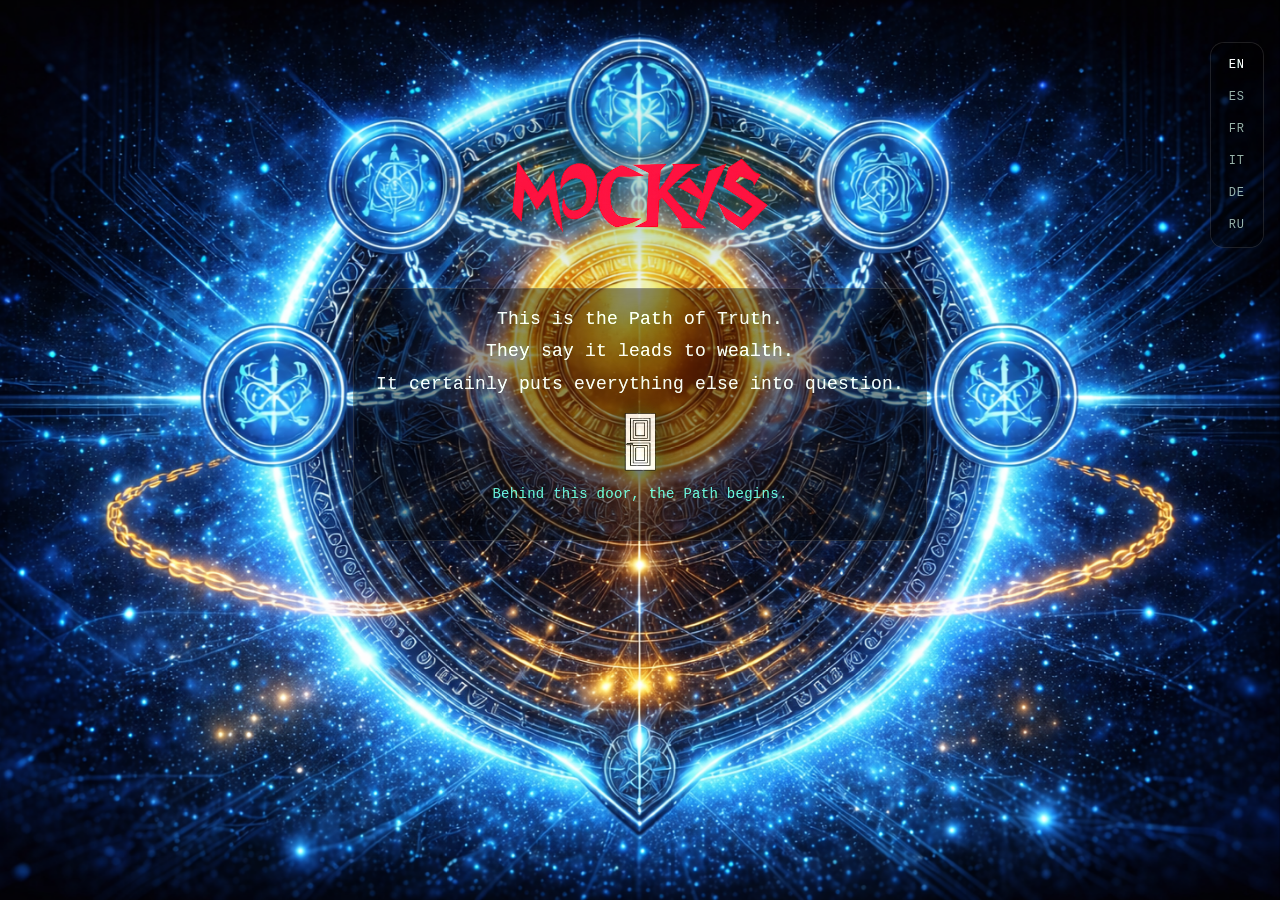
==== index.html @ 2054f531 "Update index.html" ====
<!doctype html>
<html lang="en">
<head>
  <meta charset="utf-8" />
  <meta name="viewport" content="width=device-width,initial-scale=1" />
  <title>MOCKYS</title>

  <link rel="stylesheet" href="./css/style.css?v=999">

  <style>
    /* ==========================
       HOMEPAGE – MOCKYS GATE
       ========================== */

    .home{
      filter: brightness(1.25) contrast(1.1);

      min-height:100vh;
      display:flex;
      justify-content:flex-start;
      align-items:flex-start;
      padding-top:28px;
      position:relative;
      z-index:1;
    }

    .home-inner{
      width:100%;
      display:flex;
      flex-direction:column;
      align-items:center;
      gap:18px;
      position:relative;
    }

    /* LOGO */
    .home-logo{
      display:flex;
      justify-content:center;
      width:100%;
    }
    .home-logo img{
      width:auto;
      height:320px;
      max-width:94vw;
      filter:
        drop-shadow(0 0 48px rgba(0,0,0,.9))
        drop-shadow(0 0 24px rgba(102,255,204,.4));
      transform: translateY(10px);
    }

    /* LANGUAGE SELECT (top-right, vertical) + FRAME */
    .lang-stack{
      position:absolute;
      top:14px;
      right:16px;
      display:flex;
      flex-direction:column;
      gap:8px;
      z-index:6;
      user-select:none;

      padding:10px;
      border-radius:14px;
      background:rgba(0,0,0,.38);
      border:1px solid rgba(255,255,255,.10);
      backdrop-filter: blur(6px);
      -webkit-backdrop-filter: blur(6px);
    }
    .lang-stack button{
      all:unset;
      font-family:var(--mono);
      letter-spacing:0.08em;
      font-size:12px;
      line-height:1;
      padding:6px 8px;
      border-radius:8px;
      cursor:pointer;
      opacity:.55;
      transition:opacity .12s ease, transform .12s ease;
    }
    .lang-stack button:hover{
      opacity:.85;
      transform: translateX(-1px);
    }
    .lang-stack button.is-active{
      opacity:1;
      cursor:default;
      transform:none;
    }

    /* CENTRAL GLASS FRAME */
    .gate-frame{
      /* se vuoi portarlo più su: aumenta in negativo */
      margin-top:-78px;
      width: fit-content;
      max-width: 88vw;

      display:flex;
      flex-direction:column;
      align-items:center;
      gap:14px;

      padding:18px 22px;
      border-radius:18px;
      background:rgba(0,0,0,.42);
      border:1px solid rgba(255,255,255,.10);
      backdrop-filter: blur(7px);
      -webkit-backdrop-filter: blur(7px);

      position:relative; /* per hotspot */
    }

    /* COPY (3 lines) */
    .gate-copy{
      text-align:center;
      display:flex;
      flex-direction:column;
      gap:8px;
    }
    .gate-copy .line{
      font-family:var(--mono);
      font-size:18px;
      line-height:1.35;
      text-shadow: 0 0 22px rgba(0,0,0,.75);
      opacity:.92;
      transition: opacity .18s ease, transform .18s ease;
    }

    /* Door */
    .door-wrap{
      display:flex;
      flex-direction:column;
      align-items:center;
      gap:10px;
      position:relative;
    }
    .door-icon{
      width:64px;
      height:64px;
      opacity:.78;
      filter:
        drop-shadow(0 0 18px rgba(0,0,0,.8))
        drop-shadow(0 0 10px rgba(102,255,204,.18));
      pointer-events:none;
    }

    /* The ONLY clickable thing (step 1 trigger) */
    .door-link{
      margin-top:2px;
      font-family:var(--mono);
      font-size:14px;
      letter-spacing:0.02em;
      opacity:.82;
      cursor:pointer;
      text-decoration:none;
      transition:opacity .12s ease;
    }
    .door-link:hover{ opacity:1; }

    /* ==========================
       STEP 1: message reveal
       ========================== */
    .phase1-msg{
      margin-top:10px;
      text-align:center;
      font-family:var(--mono);
      font-size:13px;
      line-height:1.45;
      opacity:0;
      transform: translateY(-4px);
      transition: opacity .25s ease, transform .25s ease;
      max-width: 54ch;
      color: rgba(214,247,231,.88);
      text-shadow: 0 0 18px rgba(0,0,0,.8);
    }
    body.phase1 .phase1-msg{
      opacity:1;
      transform: translateY(0);
    }

    /* ==========================
       GLITCH HOTSPOT (enabled after phase1)
       ========================== */
    .glitch-dot{
  position:absolute;

  /* ✅ ancorato alla zona porta, lato destro */
  top: 0;
  right: -14px;            /* 🔺 fuori dal box di un pelo */

  /* useremo translate per posizionarlo rispetto alla porta */
  transform: translate(0, 238px);

  width:22px;
  height:22px;
  border-radius:999px;

  opacity:0;
  pointer-events:none;
  transition: opacity .2s ease, transform .2s ease;

  background: rgba(255,255,255,0.02);

  /* ✅ sempre cliccabile sopra */
  z-index: 20;
}

    /* quando attivo */
    body.phase1 .glitch-dot{
      opacity:.85;
      pointer-events:auto;
      transform: scale(1);
      cursor: pointer;
      animation: glitchPulse 1.1s steps(2,end) infinite;
    }

    /* hover: feedback + cursor */
    body.phase1 .glitch-dot:hover{
      opacity:1;
      animation: glitchHover .55s steps(2,end) infinite;
    }

    @keyframes glitchPulse{
      0%{ box-shadow: 0 0 0 rgba(102,255,204,0.00); transform: translate(0,0) scale(1); }
      50%{ box-shadow: 0 0 18px rgba(102,255,204,0.16); transform: translate(0.5px,-0.5px) scale(1.02); }
      100%{ box-shadow: 0 0 0 rgba(102,255,204,0.00); transform: translate(0,0) scale(1); }
    }
    @keyframes glitchHover{
      0%{ transform: translate(0,0) scale(1.02); }
      25%{ transform: translate(1px,-1px) scale(1.04); }
      50%{ transform: translate(-1px,1px) scale(1.03); }
      75%{ transform: translate(1px,1px) scale(1.04); }
      100%{ transform: translate(0,0) scale(1.02); }
    }

    /* ==========================
       GENESIS PANEL (revealed after hotspot click)
       ========================== */
    .genesis{
      display:none;
      text-align:center;
      max-width: 60ch;
      margin-top: 4px;
    }
    body.genesis .genesis{
      display:block;
    }

    .genesis .g-title{
      font-family:var(--mono);
      font-size:16px;
      line-height:1.35;
      opacity:.95;
      text-shadow: 0 0 22px rgba(0,0,0,.75);
    }
    .genesis .g-sub{
      margin-top:8px;
      font-family:var(--mono);
      font-size:13px;
      line-height:1.45;
      opacity:.86;
      text-shadow: 0 0 18px rgba(0,0,0,.75);
    }
    .genesis .g-link{
      display:inline-block;
      margin-top:8px;
      font-family:var(--mono);
      font-size:13px;
      opacity:.92;
      cursor:pointer;
      text-decoration:none;
    }
    .genesis .g-link:hover{ opacity:1; text-decoration:underline; }

    /* when genesis revealed: hide original 3 lines + door text + phase1 message */
    body.genesis .gate-copy{
      display:none;
    }
    body.genesis .door-link{
      display:none;
    }
    body.genesis .phase1-msg{
      display:none;
    }
    /* keep the door icon (nice anchor) */
    body.genesis .door-icon{
      opacity:.9;
    }

    /* Mobile */
    @media (max-width:700px){
      .home{ padding-top:18px; }
      .home-logo img{ height:190px; transform: translateY(4px); }

      .gate-frame{
        margin-top:-32px;
        padding:14px 16px;
      }
      .gate-copy .line{ font-size:15px; }

      .lang-stack{ top:10px; right:10px; padding:8px; }
      .door-icon{ width:56px; height:56px; }

      .phase1-msg{ font-size:12px; max-width: 46ch; }

      /* sposta hotspot su mobile */
      .glitch-dot{
        top: 104px;
        right: 18px;
        width:20px;
        height:20px;
      }
    }
  </style>
</head>

<body>
  <div class="home">
    <div class="home-inner">

      <!-- Language stack (top-right) -->
      <div class="lang-stack" aria-label="Language selector">
        <button type="button" data-lang="en">EN</button>
        <button type="button" data-lang="es">ES</button>
        <button type="button" data-lang="fr">FR</button>
        <button type="button" data-lang="it">IT</button>
        <button type="button" data-lang="de">DE</button>
        <button type="button" data-lang="ru">RU</button>
      </div>

      <!-- LOGO MOCKYS -->
      <div class="home-logo">
        <img src="./assets/img/logo-mockys.png" alt="MOCKYS">
      </div>

      <!-- CENTRAL GLASS FRAME -->
      <div class="gate-frame" aria-live="polite">

        <!-- Welcome copy (3 lines) -->
        <div class="gate-copy" id="gateCopy">
          <div class="line" id="l1">This is the Path of Truth.</div>
          <div class="line" id="l2">They say it leads to wealth.</div>
          <div class="line" id="l3">It certainly puts everything else into question.</div>
        </div>

        <div class="door-wrap">
          <img class="door-icon" src="./assets/img/icons/door1.png" alt="" aria-hidden="true">

          <!-- Step 1 trigger -->
          <a class="door-link" id="doorLink" href="#" role="button" aria-controls="phase1Msg">
            Behind this door, the Path begins.
          </a>

          <!-- Phase 1 message -->
          <div class="phase1-msg" id="phase1Msg"></div>

          <!-- Glitch hotspot (enabled after phase1) -->
          <div id="glitchDot" class="glitch-dot" aria-label="glitch point" title=""></div>

          <!-- Genesis panel (revealed after hotspot click) -->
          <div class="genesis" id="genesisPanel" aria-live="polite">
            <div class="g-title" id="gTitle">This is GENESIS, the first step of the Path of Truth.</div>
            <div class="g-sub" id="gSub">
              <a class="g-link" id="gLink" href="./second.html">Now you are ready for the second step.</a>
            </div>
          </div>
        </div>

      </div>

    </div>
  </div>

  <script>
    (function(){
      const DEFAULT_LANG = "en";
      const STORAGE_KEY = "mockys_lang";

      // Welcome copy (3 lines)
      const lines = {
        en: [
          "This is the Path of Truth.",
          "They say it leads to wealth.",
          "It certainly puts everything else into question."
        ],
        it: [
          "Questa è la Via della Verità.",
          "Dicono che conduca alla ricchezza.",
          "Di sicuro mette in crisi tutto il resto."
        ],
        es: [
          "Este es el Camino de la Verdad.",
          "Dicen que conduce a la riqueza.",
          "Sin duda pone todo lo demás en cuestión."
        ],
        fr: [
          "Voici la Voie de la Vérité.",
          "On dit qu’elle mène à la richesse.",
          "Elle remet certainement tout le reste en question."
        ],
        de: [
          "Dies ist der Weg der Wahrheit.",
          "Man sagt, er führe zum Reichtum.",
          "Alles andere stellt er infrage."
        ],
        ru: [
          "Это Путь Истины.",
          "Говорят, он ведёт к богатству.",
          "Всё остальное он ставит под сомнение."
        ]
      };

      // Door link text
      const doorText = {
        en: "Behind this door, the Path begins.",
        it: "Dietro questa porta inizia la Via.",
        es: "Detrás de esta puerta comienza el Camino.",
        fr: "Derrière cette porte commence la Voie.",
        de: "Hinter dieser Tür beginnt der Weg.",
        ru: "За этой дверью начинается Путь."
      };

      // Phase 1 (the “look in the right place” message)
      const phase1Text = {
        en: "Now you’re on the Path. If everything feels normal… it’s because you’re not looking in the right place.",
        it: "Adesso sei sulla Via. Se tutto ti sembra normale... è perché non stai guardando nel punto giusto.",
        es: "Ahora estás en el Camino. Si todo te parece normal… es porque no estás mirando en el lugar correcto.",
        fr: "Tu es maintenant sur la Voie. Si tout te paraît normal… c’est que tu ne regardes pas au bon endroit.",
        de: "Jetzt bist du auf dem Weg. Wenn alles normal wirkt… liegt es daran, dass du nicht an der richtigen Stelle hinsiehst.",
        ru: "Теперь ты на Пути. Если всё кажется обычным… значит, ты смотришь не туда."
      };

      // Genesis reveal texts
      const genesisTitle = {
        en: "This is GENESIS, the first step of the Path of Truth.",
        it: "Questa è la GENESI, il primo passo della Via della Verità.",
        es: "Esto es GÉNESIS, el primer paso del Camino de la Verdad.",
        fr: "Voici la GENÈSE, la première étape de la Voie de la Vérité.",
        de: "Dies ist GENESIS, der erste Schritt auf dem Weg der Wahrheit.",
        ru: "Это ГЕНЕЗИС, первый шаг на Пути Истины."
      };

      const genesisLinkText = {
        en: "Now you are ready for the second step.",
        it: "Adesso sei pronto per il secondo passo.",
        es: "Ahora estás listo para el segundo paso.",
        fr: "Tu es maintenant prêt pour la deuxième étape.",
        de: "Jetzt bist du bereit für den zweiten Schritt.",
        ru: "Теперь ты готов ко второму шагу."
      };

      // Where the “second step” link goes (change when ready)
      const secondStepHref = {
        en: "./second.html",
        it: "./second.html",
        es: "./second.html",
        fr: "./second.html",
        de: "./second.html",
        ru: "./second.html"
      };

      const l1 = document.getElementById("l1");
      const l2 = document.getElementById("l2");
      const l3 = document.getElementById("l3");

      const doorLinkEl   = document.getElementById("doorLink");
      const phase1MsgEl  = document.getElementById("phase1Msg");
      const glitchDotEl  = document.getElementById("glitchDot");

      const gTitleEl = document.getElementById("gTitle");
      const gLinkEl  = document.getElementById("gLink");

      const buttons = Array.from(document.querySelectorAll(".lang-stack button"));

      function setActiveButton(lang){
        buttons.forEach(b => b.classList.toggle("is-active", b.dataset.lang === lang));
      }

      function getSavedLang(){
        try { return localStorage.getItem(STORAGE_KEY) || DEFAULT_LANG; } catch(e){ return DEFAULT_LANG; }
      }

      function setLang(lang){
        const L = lines[lang] ? lang : DEFAULT_LANG;
        const t = lines[L];

        l1.textContent = t[0];
        l2.textContent = t[1];
        l3.textContent = t[2];

        doorLinkEl.textContent = doorText[L] || doorText[DEFAULT_LANG];

        // if phase1 active, keep phase1 message in selected language
        if (document.body.classList.contains("phase1")) {
          phase1MsgEl.textContent = phase1Text[L] || phase1Text[DEFAULT_LANG];
        } else {
          phase1MsgEl.textContent = "";
        }

        // if genesis active, keep genesis texts updated
        if (document.body.classList.contains("genesis")) {
          gTitleEl.textContent = genesisTitle[L] || genesisTitle[DEFAULT_LANG];
          gLinkEl.textContent  = genesisLinkText[L] || genesisLinkText[DEFAULT_LANG];
          gLinkEl.href         = secondStepHref[L] || secondStepHref[DEFAULT_LANG];
        } else {
          // prefill anyway (for smooth reveal)
          gTitleEl.textContent = genesisTitle[L] || genesisTitle[DEFAULT_LANG];
          gLinkEl.textContent  = genesisLinkText[L] || genesisLinkText[DEFAULT_LANG];
          gLinkEl.href         = secondStepHref[L] || secondStepHref[DEFAULT_LANG];
        }

        document.documentElement.lang = L;
        setActiveButton(L);

        try { localStorage.setItem(STORAGE_KEY, L); } catch(e){}
      }

      // init language
      setLang(getSavedLang());

      // language switching
      buttons.forEach(btn => {
        btn.addEventListener("click", () => {
          const L = btn.dataset.lang;
          if (!L || btn.classList.contains("is-active")) return;
          setLang(L);
        });
      });

      // Step 1: click door-link -> reveal phase1 msg + enable glitch dot
      doorLinkEl.addEventListener("click", (e) => {
        e.preventDefault();

        // if already in genesis, ignore
        if (document.body.classList.contains("genesis")) return;

        document.body.classList.add("phase1");

        const L = getSavedLang();
        phase1MsgEl.textContent = phase1Text[L] || phase1Text[DEFAULT_LANG];

        // optional: subtle title tooltip without being explicit
        glitchDotEl.title = "";
      });

      // Step 2: click glitch dot -> reveal GENESIS panel and hide intro copy
      glitchDotEl.addEventListener("click", () => {
        if (!document.body.classList.contains("phase1")) return;

        document.body.classList.add("genesis");

        const L = getSavedLang();
        gTitleEl.textContent = genesisTitle[L] || genesisTitle[DEFAULT_LANG];
        gLinkEl.textContent  = genesisLinkText[L] || genesisLinkText[DEFAULT_LANG];
        gLinkEl.href         = secondStepHref[L] || secondStepHref[DEFAULT_LANG];
      });

    })();
  </script>
</body>
</html>
---- css/style.css ----
:root{
  --fg:#d6f7e7;
  --accent:#66ffcc;
  --mono: ui-monospace, SFMono-Regular, Menlo, Monaco, Consolas,
          "Liberation Mono", "Courier New", monospace;
}

*{ box-sizing:border-box; }
html, body{ height:100%; }

body{
  margin:0;
  color:var(--fg);
  font-family:var(--mono);
  letter-spacing:.2px;

  -webkit-font-smoothing: antialiased;
  -moz-osx-font-smoothing: grayscale;

  /* il body non disegna più lo sfondo direttamente */
  background:#000;
}

/* ===== BACKGROUND LAYER (fixed, controllabile) ===== */
body::after{
  content:"";
  position:fixed;
  inset:0;
  z-index:-2;
  pointer-events:none;

  background-image:url("../assets/img/bg.png");
  background-repeat:no-repeat;
  background-size:cover;
  background-position:center 50%;
  transform: translateZ(0); /* stabilizza il rendering */
}

/* ✅ Desktop: qui l’offset funziona SEMPRE */
@media (min-width: 1024px){
  body::after{
    background-position: center 10%;
    /* TEST se vuoi:
    background-position:left top;
    */
  }
}

/* link */
a{ color:var(--accent); text-decoration:none; }
a:hover{ text-decoration:underline; }

::selection{
  background:rgba(102,255,204,.22);
  color:var(--fg);
}
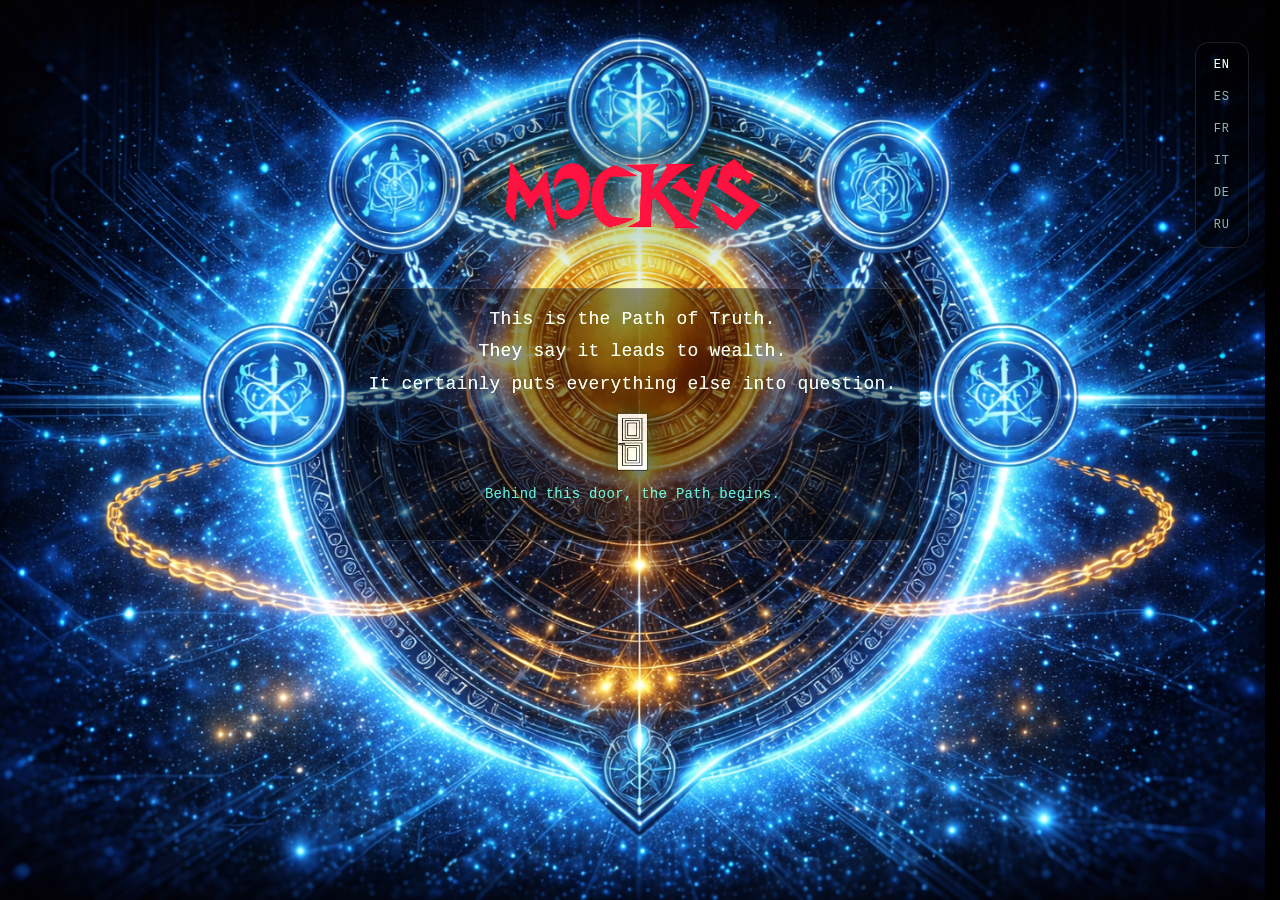
==== commit a053f0d1: "Update index.html" ====
--- a/index.html
+++ b/index.html
@@ -14,7 +14,6 @@
 
     .home{
       filter: brightness(1.25) contrast(1.1);
-
       min-height:100vh;
       display:flex;
       justify-content:flex-start;
@@ -91,7 +90,6 @@
 
     /* CENTRAL GLASS FRAME */
     .gate-frame{
-      /* se vuoi portarlo più su: aumenta in negativo */
       margin-top:-78px;
       width: fit-content;
       max-width: 88vw;
@@ -108,7 +106,7 @@
       backdrop-filter: blur(7px);
       -webkit-backdrop-filter: blur(7px);
 
-      position:relative; /* per hotspot */
+      position:relative;
     }
 
     /* COPY (3 lines) */
@@ -180,62 +178,65 @@
     }
 
     /* ==========================
-       GLITCH HOTSPOT (enabled after phase1)
+       GLITCH HOTSPOT
+       (enabled after phase1)
        ========================== */
+
     .glitch-dot{
-  position:absolute;
-
-  /* ✅ ancorato alla zona porta, lato destro */
-  top: 0;
-  right: -14px;            /* 🔺 fuori dal box di un pelo */
-
-  /* useremo translate per posizionarlo rispetto alla porta */
-  transform: translate(0, 238px);
-
-  width:22px;
-  height:22px;
-  border-radius:999px;
-
-  opacity:0;
-  pointer-events:none;
-  transition: opacity .2s ease, transform .2s ease;
-
-  background: rgba(255,255,255,0.02);
-
-  /* ✅ sempre cliccabile sopra */
-  z-index: 20;
-}
+      position:absolute;
+
+      /* ancoraggio a destra del box */
+      top: 0;
+      right: -14px;
+
+      /* posizione verticale controllata via variabile */
+      --gy: 238px;
+
+      /* ✅ transform stabile: translate + scale */
+      transform: translate(0, var(--gy)) scale(.92);
+
+      width:22px;
+      height:22px;
+      border-radius:999px;
+
+      opacity:0;
+      pointer-events:none;
+      transition: opacity .2s ease, transform .2s ease;
+
+      background: rgba(255,255,255,0.02);
+      z-index: 20;
+    }
 
     /* quando attivo */
     body.phase1 .glitch-dot{
       opacity:.85;
       pointer-events:auto;
-      transform: scale(1);
-      cursor: pointer;
+      transform: translate(0, var(--gy)) scale(1);
+      cursor:pointer;
       animation: glitchPulse 1.1s steps(2,end) infinite;
     }
 
-    /* hover: feedback + cursor */
     body.phase1 .glitch-dot:hover{
       opacity:1;
       animation: glitchHover .55s steps(2,end) infinite;
     }
 
     @keyframes glitchPulse{
-      0%{ box-shadow: 0 0 0 rgba(102,255,204,0.00); transform: translate(0,0) scale(1); }
-      50%{ box-shadow: 0 0 18px rgba(102,255,204,0.16); transform: translate(0.5px,-0.5px) scale(1.02); }
-      100%{ box-shadow: 0 0 0 rgba(102,255,204,0.00); transform: translate(0,0) scale(1); }
-    }
+      0%   { box-shadow:0 0 0 rgba(102,255,204,0.00); transform: translate(0, var(--gy)) scale(1); }
+      50%  { box-shadow:0 0 18px rgba(102,255,204,0.16); transform: translate(0.5px, calc(var(--gy) - 0.5px)) scale(1.02); }
+      100% { box-shadow:0 0 0 rgba(102,255,204,0.00); transform: translate(0, var(--gy)) scale(1); }
+    }
+
     @keyframes glitchHover{
-      0%{ transform: translate(0,0) scale(1.02); }
-      25%{ transform: translate(1px,-1px) scale(1.04); }
-      50%{ transform: translate(-1px,1px) scale(1.03); }
-      75%{ transform: translate(1px,1px) scale(1.04); }
-      100%{ transform: translate(0,0) scale(1.02); }
+      0%   { transform: translate(0, var(--gy)) scale(1.02); }
+      25%  { transform: translate(1px, calc(var(--gy) - 1px)) scale(1.04); }
+      50%  { transform: translate(-1px, calc(var(--gy) + 1px)) scale(1.03); }
+      75%  { transform: translate(1px, calc(var(--gy) + 1px)) scale(1.04); }
+      100% { transform: translate(0, var(--gy)) scale(1.02); }
     }
 
     /* ==========================
-       GENESIS PANEL (revealed after hotspot click)
+       GENESIS PANEL
        ========================== */
     .genesis{
       display:none;
@@ -247,6 +248,11 @@
       display:block;
     }
 
+    /* ✅ Salvagente: GENESI deve comparire SEMPRE */
+    body.genesis #genesisPanel{
+      display:block !important;
+    }
+
     .genesis .g-title{
       font-family:var(--mono);
       font-size:16px;
@@ -274,19 +280,12 @@
     .genesis .g-link:hover{ opacity:1; text-decoration:underline; }
 
     /* when genesis revealed: hide original 3 lines + door text + phase1 message */
-    body.genesis .gate-copy{
-      display:none;
-    }
-    body.genesis .door-link{
-      display:none;
-    }
-    body.genesis .phase1-msg{
-      display:none;
-    }
-    /* keep the door icon (nice anchor) */
-    body.genesis .door-icon{
-      opacity:.9;
-    }
+    body.genesis .gate-copy{ display:none; }
+    body.genesis .door-link{ display:none; }
+    body.genesis .phase1-msg{ display:none; }
+
+    /* keep the door icon */
+    body.genesis .door-icon{ opacity:.9; }
 
     /* Mobile */
     @media (max-width:700px){
@@ -304,12 +303,12 @@
 
       .phase1-msg{ font-size:12px; max-width: 46ch; }
 
-      /* sposta hotspot su mobile */
+      /* sposta hotspot su mobile (solo la Y) */
       .glitch-dot{
-        top: 104px;
-        right: 18px;
+        right: -12px;
         width:20px;
         height:20px;
+        --gy: 214px;
       }
     }
   </style>
@@ -355,10 +354,10 @@
           <!-- Phase 1 message -->
           <div class="phase1-msg" id="phase1Msg"></div>
 
-          <!-- Glitch hotspot (enabled after phase1) -->
+          <!-- Glitch hotspot -->
           <div id="glitchDot" class="glitch-dot" aria-label="glitch point" title=""></div>
 
-          <!-- Genesis panel (revealed after hotspot click) -->
+          <!-- Genesis panel -->
           <div class="genesis" id="genesisPanel" aria-live="polite">
             <div class="g-title" id="gTitle">This is GENESIS, the first step of the Path of Truth.</div>
             <div class="g-sub" id="gSub">
@@ -377,7 +376,6 @@
       const DEFAULT_LANG = "en";
       const STORAGE_KEY = "mockys_lang";
 
-      // Welcome copy (3 lines)
       const lines = {
         en: [
           "This is the Path of Truth.",
@@ -411,7 +409,6 @@
         ]
       };
 
-      // Door link text
       const doorText = {
         en: "Behind this door, the Path begins.",
         it: "Dietro questa porta inizia la Via.",
@@ -421,7 +418,6 @@
         ru: "За этой дверью начинается Путь."
       };
 
-      // Phase 1 (the “look in the right place” message)
       const phase1Text = {
         en: "Now you’re on the Path. If everything feels normal… it’s because you’re not looking in the right place.",
         it: "Adesso sei sulla Via. Se tutto ti sembra normale... è perché non stai guardando nel punto giusto.",
@@ -431,7 +427,6 @@
         ru: "Теперь ты на Пути. Если всё кажется обычным… значит, ты смотришь не туда."
       };
 
-      // Genesis reveal texts
       const genesisTitle = {
         en: "This is GENESIS, the first step of the Path of Truth.",
         it: "Questa è la GENESI, il primo passo della Via della Verità.",
@@ -450,7 +445,6 @@
         ru: "Теперь ты готов ко второму шагу."
       };
 
-      // Where the “second step” link goes (change when ready)
       const secondStepHref = {
         en: "./second.html",
         it: "./second.html",
@@ -491,24 +485,15 @@
 
         doorLinkEl.textContent = doorText[L] || doorText[DEFAULT_LANG];
 
-        // if phase1 active, keep phase1 message in selected language
         if (document.body.classList.contains("phase1")) {
           phase1MsgEl.textContent = phase1Text[L] || phase1Text[DEFAULT_LANG];
         } else {
           phase1MsgEl.textContent = "";
         }
 
-        // if genesis active, keep genesis texts updated
-        if (document.body.classList.contains("genesis")) {
-          gTitleEl.textContent = genesisTitle[L] || genesisTitle[DEFAULT_LANG];
-          gLinkEl.textContent  = genesisLinkText[L] || genesisLinkText[DEFAULT_LANG];
-          gLinkEl.href         = secondStepHref[L] || secondStepHref[DEFAULT_LANG];
-        } else {
-          // prefill anyway (for smooth reveal)
-          gTitleEl.textContent = genesisTitle[L] || genesisTitle[DEFAULT_LANG];
-          gLinkEl.textContent  = genesisLinkText[L] || genesisLinkText[DEFAULT_LANG];
-          gLinkEl.href         = secondStepHref[L] || secondStepHref[DEFAULT_LANG];
-        }
+        gTitleEl.textContent = genesisTitle[L] || genesisTitle[DEFAULT_LANG];
+        gLinkEl.textContent  = genesisLinkText[L] || genesisLinkText[DEFAULT_LANG];
+        gLinkEl.href         = secondStepHref[L] || secondStepHref[DEFAULT_LANG];
 
         document.documentElement.lang = L;
         setActiveButton(L);
@@ -516,10 +501,8 @@
         try { localStorage.setItem(STORAGE_KEY, L); } catch(e){}
       }
 
-      // init language
       setLang(getSavedLang());
 
-      // language switching
       buttons.forEach(btn => {
         btn.addEventListener("click", () => {
           const L = btn.dataset.lang;
@@ -528,24 +511,22 @@
         });
       });
 
-      // Step 1: click door-link -> reveal phase1 msg + enable glitch dot
+      // Step 1
       doorLinkEl.addEventListener("click", (e) => {
         e.preventDefault();
-
-        // if already in genesis, ignore
         if (document.body.classList.contains("genesis")) return;
 
         document.body.classList.add("phase1");
 
         const L = getSavedLang();
         phase1MsgEl.textContent = phase1Text[L] || phase1Text[DEFAULT_LANG];
-
-        // optional: subtle title tooltip without being explicit
-        glitchDotEl.title = "";
       });
 
-      // Step 2: click glitch dot -> reveal GENESIS panel and hide intro copy
-      glitchDotEl.addEventListener("click", () => {
+      // Step 2 (GLITCH)
+      glitchDotEl.addEventListener("click", (e) => {
+        // ✅ evita bubbling/azioni strane
+        if (e) { e.preventDefault(); e.stopPropagation(); }
+
         if (!document.body.classList.contains("phase1")) return;
 
         document.body.classList.add("genesis");
@@ -554,6 +535,10 @@
         gTitleEl.textContent = genesisTitle[L] || genesisTitle[DEFAULT_LANG];
         gLinkEl.textContent  = genesisLinkText[L] || genesisLinkText[DEFAULT_LANG];
         gLinkEl.href         = secondStepHref[L] || secondStepHref[DEFAULT_LANG];
+
+        // ✅ disattiva il punto dopo il click
+        glitchDotEl.style.pointerEvents = "none";
+        glitchDotEl.style.opacity = "0";
       });
 
     })();
--- a/css/style.css
+++ b/css/style.css
@@ -8,6 +8,14 @@
 *{ box-sizing:border-box; }
 html, body{ height:100%; }
 
+/* ✅ 1) evita lo “scatto” laterale (scrollbar stabile) */
+/* ✅ 2) evita “pagina bianca” (fallback scuro sempre) */
+html{
+  background:#000;
+  overflow-y: scroll;          /* fallback */
+  scrollbar-gutter: stable;    /* Chrome moderno */
+}
+
 body{
   margin:0;
   color:var(--fg);
@@ -17,33 +25,28 @@
   -webkit-font-smoothing: antialiased;
   -moz-osx-font-smoothing: grayscale;
 
-  /* il body non disegna più lo sfondo direttamente */
   background:#000;
+
+  position:relative;
+  z-index:0;
 }
 
-/* ===== BACKGROUND LAYER (fixed, controllabile) ===== */
+/* ===== BACKGROUND LAYER ===== */
 body::after{
   content:"";
   position:fixed;
   inset:0;
-  z-index:-2;
+  z-index:0;              /* 🔑 NON negativo */
   pointer-events:none;
 
   background-image:url("../assets/img/bg.png");
   background-repeat:no-repeat;
   background-size:cover;
-  background-position:center 50%;
-  transform: translateZ(0); /* stabilizza il rendering */
-}
 
-/* ✅ Desktop: qui l’offset funziona SEMPRE */
-@media (min-width: 1024px){
-  body::after{
-    background-position: center 10%;
-    /* TEST se vuoi:
-    background-position:left top;
-    */
-  }
+  /* ⬇️ IL TUO OFFSET ATTUALE */
+  background-position: center 10%;
+
+  transform: translateZ(0);
 }
 
 /* link */
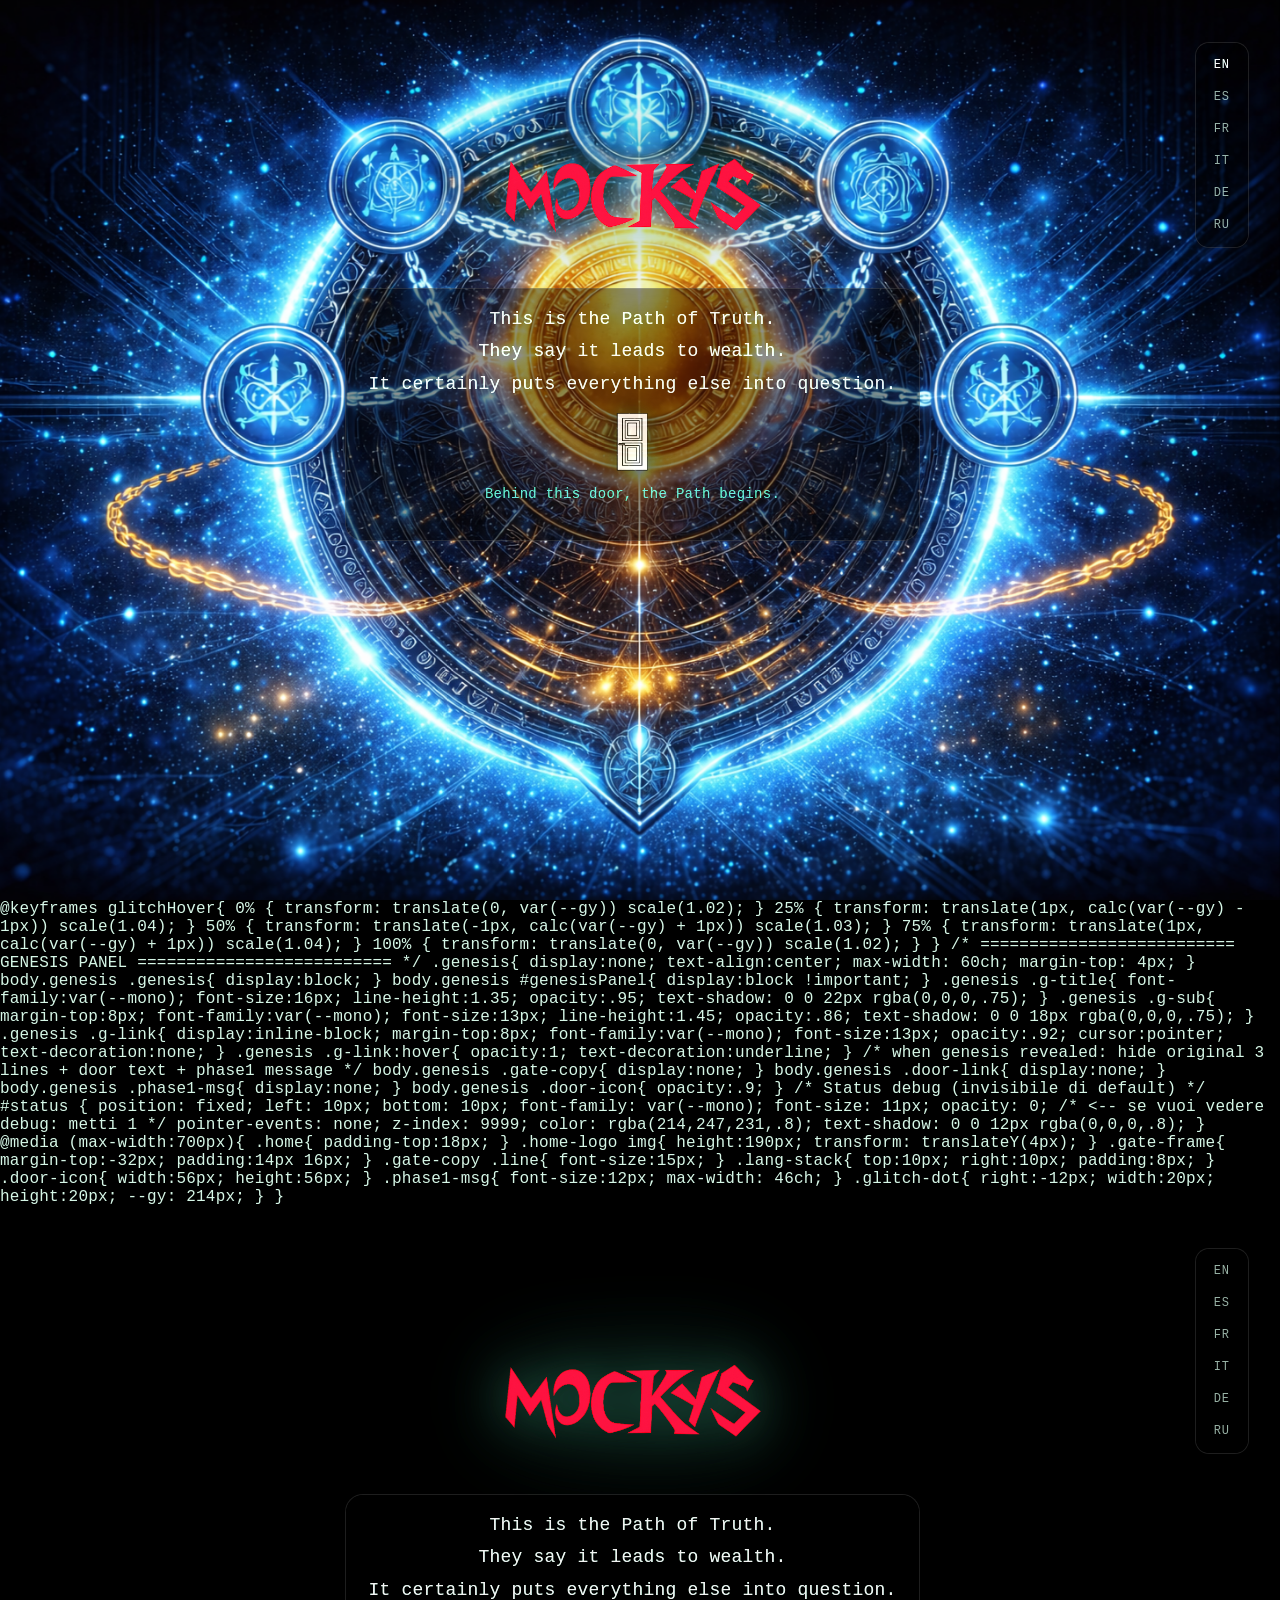
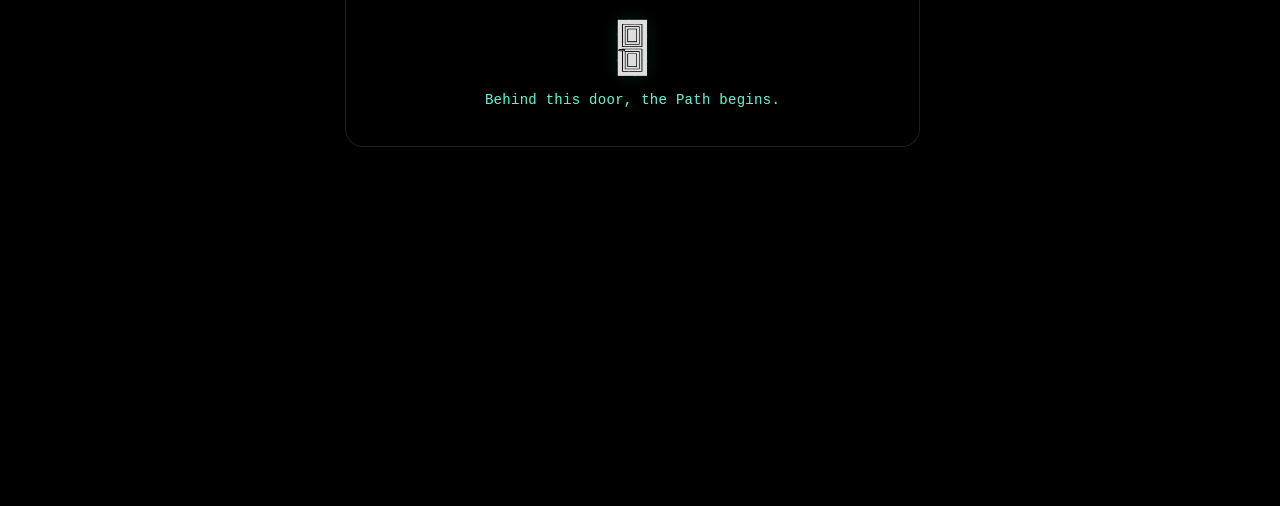
==== commit 694cdb12: "Update index.html" ====
--- a/index.html
+++ b/index.html
@@ -143,7 +143,7 @@
       pointer-events:none;
     }
 
-    /* The ONLY clickable thing (step 1 trigger) */
+    /* Step 1 trigger as REAL button */
     .door-link{
       margin-top:2px;
       font-family:var(--mono);
@@ -151,10 +151,15 @@
       letter-spacing:0.02em;
       opacity:.82;
       cursor:pointer;
-      text-decoration:none;
       transition:opacity .12s ease;
+
+      background:transparent;
+      border:0;
+      padding:0;
+      color: var(--accent);
     }
     .door-link:hover{ opacity:1; }
+    .door-link:focus{ outline:none; }
 
     /* ==========================
        STEP 1: message reveal
@@ -177,55 +182,246 @@
       transform: translateY(0);
     }
 
+   <!doctype html>
+<html lang="en">
+<head>
+  <meta charset="utf-8" />
+  <meta name="viewport" content="width=device-width,initial-scale=1" />
+  <title>MOCKYS</title>
+
+  <link rel="stylesheet" href="./css/style.css?v=999">
+
+  <style>
     /* ==========================
-       GLITCH HOTSPOT
-       (enabled after phase1)
+       HOMEPAGE – MOCKYS GATE
        ========================== */
 
-    .glitch-dot{
+    .home{
+      filter: brightness(1.25) contrast(1.1);
+      min-height:100vh;
+      display:flex;
+      justify-content:flex-start;
+      align-items:flex-start;
+      padding-top:28px;
+      position:relative;
+      z-index:1;
+    }
+
+    .home-inner{
+      width:100%;
+      display:flex;
+      flex-direction:column;
+      align-items:center;
+      gap:18px;
+      position:relative;
+    }
+
+    /* LOGO */
+    .home-logo{
+      display:flex;
+      justify-content:center;
+      width:100%;
+    }
+    .home-logo img{
+      width:auto;
+      height:320px;
+      max-width:94vw;
+      filter:
+        drop-shadow(0 0 48px rgba(0,0,0,.9))
+        drop-shadow(0 0 24px rgba(102,255,204,.4));
+      transform: translateY(10px);
+    }
+
+    /* LANGUAGE SELECT (top-right, vertical) + FRAME */
+    .lang-stack{
       position:absolute;
-
-      /* ancoraggio a destra del box */
-      top: 0;
-      right: -14px;
-
-      /* posizione verticale controllata via variabile */
-      --gy: 238px;
-
-      /* ✅ transform stabile: translate + scale */
-      transform: translate(0, var(--gy)) scale(.92);
-
-      width:22px;
-      height:22px;
-      border-radius:999px;
-
+      top:14px;
+      right:16px;
+      display:flex;
+      flex-direction:column;
+      gap:8px;
+      z-index:6;
+      user-select:none;
+
+      padding:10px;
+      border-radius:14px;
+      background:rgba(0,0,0,.38);
+      border:1px solid rgba(255,255,255,.10);
+      backdrop-filter: blur(6px);
+      -webkit-backdrop-filter: blur(6px);
+    }
+    .lang-stack button{
+      all:unset;
+      font-family:var(--mono);
+      letter-spacing:0.08em;
+      font-size:12px;
+      line-height:1;
+      padding:6px 8px;
+      border-radius:8px;
+      cursor:pointer;
+      opacity:.55;
+      transition:opacity .12s ease, transform .12s ease;
+    }
+    .lang-stack button:hover{
+      opacity:.85;
+      transform: translateX(-1px);
+    }
+    .lang-stack button.is-active{
+      opacity:1;
+      cursor:default;
+      transform:none;
+    }
+
+    /* CENTRAL GLASS FRAME */
+    .gate-frame{
+      margin-top:-78px;
+      width: fit-content;
+      max-width: 88vw;
+
+      display:flex;
+      flex-direction:column;
+      align-items:center;
+      gap:14px;
+
+      padding:18px 22px;
+      border-radius:18px;
+      background:rgba(0,0,0,.42);
+      border:1px solid rgba(255,255,255,.10);
+      backdrop-filter: blur(7px);
+      -webkit-backdrop-filter: blur(7px);
+
+      position:relative;
+    }
+
+    /* COPY (3 lines) */
+    .gate-copy{
+      text-align:center;
+      display:flex;
+      flex-direction:column;
+      gap:8px;
+    }
+    .gate-copy .line{
+      font-family:var(--mono);
+      font-size:18px;
+      line-height:1.35;
+      text-shadow: 0 0 22px rgba(0,0,0,.75);
+      opacity:.92;
+      transition: opacity .18s ease, transform .18s ease;
+    }
+
+    /* Door */
+    .door-wrap{
+      display:flex;
+      flex-direction:column;
+      align-items:center;
+      gap:10px;
+      position:relative;
+    }
+    .door-icon{
+      width:64px;
+      height:64px;
+      opacity:.78;
+      filter:
+        drop-shadow(0 0 18px rgba(0,0,0,.8))
+        drop-shadow(0 0 10px rgba(102,255,204,.18));
+      pointer-events:none;
+    }
+
+    /* Step 1 trigger as REAL button */
+    .door-link{
+      margin-top:2px;
+      font-family:var(--mono);
+      font-size:14px;
+      letter-spacing:0.02em;
+      opacity:.82;
+      cursor:pointer;
+      transition:opacity .12s ease;
+
+      background:transparent;
+      border:0;
+      padding:0;
+      color: var(--accent);
+    }
+    .door-link:hover{ opacity:1; }
+    .door-link:focus{ outline:none; }
+
+    /* ==========================
+       STEP 1: message reveal
+       ========================== */
+    .phase1-msg{
+      margin-top:10px;
+      text-align:center;
+      font-family:var(--mono);
+      font-size:13px;
+      line-height:1.45;
       opacity:0;
-      pointer-events:none;
-      transition: opacity .2s ease, transform .2s ease;
-
-      background: rgba(255,255,255,0.02);
-      z-index: 20;
-    }
-
-    /* quando attivo */
-    body.phase1 .glitch-dot{
-      opacity:.85;
-      pointer-events:auto;
-      transform: translate(0, var(--gy)) scale(1);
-      cursor:pointer;
-      animation: glitchPulse 1.1s steps(2,end) infinite;
-    }
-
-    body.phase1 .glitch-dot:hover{
+      transform: translateY(-4px);
+      transition: opacity .25s ease, transform .25s ease;
+      max-width: 54ch;
+      color: rgba(214,247,231,.88);
+      text-shadow: 0 0 18px rgba(0,0,0,.8);
+    }
+    body.phase1 .phase1-msg{
       opacity:1;
-      animation: glitchHover .55s steps(2,end) infinite;
-    }
-
-    @keyframes glitchPulse{
-      0%   { box-shadow:0 0 0 rgba(102,255,204,0.00); transform: translate(0, var(--gy)) scale(1); }
-      50%  { box-shadow:0 0 18px rgba(102,255,204,0.16); transform: translate(0.5px, calc(var(--gy) - 0.5px)) scale(1.02); }
-      100% { box-shadow:0 0 0 rgba(102,255,204,0.00); transform: translate(0, var(--gy)) scale(1); }
-    }
+      transform: translateY(0);
+    }
+
+   /* ==========================
+   GLITCH HOTSPOT (ancorato alla porta)
+   ========================== */
+
+.glitch-dot{
+  position:absolute;
+
+  /* ✅ accanto alla porta (centro porta) */
+  top: 38px;
+  right: -18px;
+
+  width:18px;
+  height:18px;
+  border-radius:999px;
+
+  opacity:0;
+  pointer-events:none;
+
+  z-index: 50;
+
+  /* invisibile di default */
+  background: transparent;
+}
+
+/* ✅ acceso */
+.glitch-dot.is-on{
+  opacity:1;
+  pointer-events:auto;
+  cursor:pointer;
+
+  /* “quasi invisibile”, ma percepibile */
+  background: rgba(102,255,204,0.08);
+  border: 1px solid rgba(102,255,204,0.18);
+  box-shadow:
+    0 0 14px rgba(102,255,204,0.12),
+    0 0 6px rgba(0,0,0,0.35);
+
+  /* micro instabilità */
+  animation: glitchPulse 1.1s steps(2,end) infinite;
+}
+
+.glitch-dot.is-on:hover{
+  background: rgba(102,255,204,0.14);
+  border-color: rgba(102,255,204,0.30);
+  box-shadow:
+    0 0 20px rgba(102,255,204,0.18),
+    0 0 8px rgba(0,0,0,0.45);
+}
+
+@keyframes glitchPulse{
+  0%{ transform: translate(0,0); }
+  25%{ transform: translate(1px,-1px); }
+  50%{ transform: translate(-1px,1px); }
+  75%{ transform: translate(1px,1px); }
+  100%{ transform: translate(0,0); }
+}
 
     @keyframes glitchHover{
       0%   { transform: translate(0, var(--gy)) scale(1.02); }
@@ -244,14 +440,8 @@
       max-width: 60ch;
       margin-top: 4px;
     }
-    body.genesis .genesis{
-      display:block;
-    }
-
-    /* ✅ Salvagente: GENESI deve comparire SEMPRE */
-    body.genesis #genesisPanel{
-      display:block !important;
-    }
+    body.genesis .genesis{ display:block; }
+    body.genesis #genesisPanel{ display:block !important; }
 
     .genesis .g-title{
       font-family:var(--mono);
@@ -283,11 +473,22 @@
     body.genesis .gate-copy{ display:none; }
     body.genesis .door-link{ display:none; }
     body.genesis .phase1-msg{ display:none; }
-
-    /* keep the door icon */
     body.genesis .door-icon{ opacity:.9; }
 
-    /* Mobile */
+    /* Status debug (invisibile di default) */
+    #status {
+      position: fixed;
+      left: 10px;
+      bottom: 10px;
+      font-family: var(--mono);
+      font-size: 11px;
+      opacity: 0;               /* <-- se vuoi vedere debug: metti 1 */
+      pointer-events: none;
+      z-index: 9999;
+      color: rgba(214,247,231,.8);
+      text-shadow: 0 0 12px rgba(0,0,0,.8);
+    }
+
     @media (max-width:700px){
       .home{ padding-top:18px; }
       .home-logo img{ height:190px; transform: translateY(4px); }
@@ -303,9 +504,8 @@
 
       .phase1-msg{ font-size:12px; max-width: 46ch; }
 
-      /* sposta hotspot su mobile (solo la Y) */
       .glitch-dot{
-        right: -12px;
+        right:-12px;
         width:20px;
         height:20px;
         --gy: 214px;
@@ -315,28 +515,26 @@
 </head>
 
 <body>
+  <div id="status"></div>
+
   <div class="home">
     <div class="home-inner">
 
-      <!-- Language stack (top-right) -->
       <div class="lang-stack" aria-label="Language selector">
-        <button type="button" data-lang="en">EN</button>
-        <button type="button" data-lang="es">ES</button>
-        <button type="button" data-lang="fr">FR</button>
-        <button type="button" data-lang="it">IT</button>
-        <button type="button" data-lang="de">DE</button>
-        <button type="button" data-lang="ru">RU</button>
+        <button type="button" data-lang="en" onclick="setLang('en')">EN</button>
+        <button type="button" data-lang="es" onclick="setLang('es')">ES</button>
+        <button type="button" data-lang="fr" onclick="setLang('fr')">FR</button>
+        <button type="button" data-lang="it" onclick="setLang('it')">IT</button>
+        <button type="button" data-lang="de" onclick="setLang('de')">DE</button>
+        <button type="button" data-lang="ru" onclick="setLang('ru')">RU</button>
       </div>
 
-      <!-- LOGO MOCKYS -->
       <div class="home-logo">
         <img src="./assets/img/logo-mockys.png" alt="MOCKYS">
       </div>
 
-      <!-- CENTRAL GLASS FRAME -->
       <div class="gate-frame" aria-live="polite">
 
-        <!-- Welcome copy (3 lines) -->
         <div class="gate-copy" id="gateCopy">
           <div class="line" id="l1">This is the Path of Truth.</div>
           <div class="line" id="l2">They say it leads to wealth.</div>
@@ -346,18 +544,16 @@
         <div class="door-wrap">
           <img class="door-icon" src="./assets/img/icons/door1.png" alt="" aria-hidden="true">
 
-          <!-- Step 1 trigger -->
-          <a class="door-link" id="doorLink" href="#" role="button" aria-controls="phase1Msg">
+          <!-- ✅ onclick diretto: niente listener da agganciare -->
+          <button class="door-link" id="doorLink" type="button" onclick="step1()">
             Behind this door, the Path begins.
-          </a>
-
-          <!-- Phase 1 message -->
+          </button>
+
           <div class="phase1-msg" id="phase1Msg"></div>
 
-          <!-- Glitch hotspot -->
-          <div id="glitchDot" class="glitch-dot" aria-label="glitch point" title=""></div>
-
-          <!-- Genesis panel -->
+          <!-- ✅ onclick diretto anche qui -->
+          <div id="glitchDot" class="glitch-dot" onclick="step2()" aria-label="glitch point"></div>
+
           <div class="genesis" id="genesisPanel" aria-live="polite">
             <div class="g-title" id="gTitle">This is GENESIS, the first step of the Path of Truth.</div>
             <div class="g-sub" id="gSub">
@@ -372,176 +568,432 @@
   </div>
 
   <script>
-    (function(){
-      const DEFAULT_LANG = "en";
-      const STORAGE_KEY = "mockys_lang";
-
-      const lines = {
-        en: [
-          "This is the Path of Truth.",
-          "They say it leads to wealth.",
-          "It certainly puts everything else into question."
-        ],
-        it: [
-          "Questa è la Via della Verità.",
-          "Dicono che conduca alla ricchezza.",
-          "Di sicuro mette in crisi tutto il resto."
-        ],
-        es: [
-          "Este es el Camino de la Verdad.",
-          "Dicen que conduce a la riqueza.",
-          "Sin duda pone todo lo demás en cuestión."
-        ],
-        fr: [
-          "Voici la Voie de la Vérité.",
-          "On dit qu’elle mène à la richesse.",
-          "Elle remet certainement tout le reste en question."
-        ],
-        de: [
-          "Dies ist der Weg der Wahrheit.",
-          "Man sagt, er führe zum Reichtum.",
-          "Alles andere stellt er infrage."
-        ],
-        ru: [
-          "Это Путь Истины.",
-          "Говорят, он ведёт к богатству.",
-          "Всё остальное он ставит под сомнение."
-        ]
-      };
-
-      const doorText = {
-        en: "Behind this door, the Path begins.",
-        it: "Dietro questa porta inizia la Via.",
-        es: "Detrás de esta puerta comienza el Camino.",
-        fr: "Derrière cette porte commence la Voie.",
-        de: "Hinter dieser Tür beginnt der Weg.",
-        ru: "За этой дверью начинается Путь."
-      };
-
-      const phase1Text = {
-        en: "Now you’re on the Path. If everything feels normal… it’s because you’re not looking in the right place.",
-        it: "Adesso sei sulla Via. Se tutto ti sembra normale... è perché non stai guardando nel punto giusto.",
-        es: "Ahora estás en el Camino. Si todo te parece normal… es porque no estás mirando en el lugar correcto.",
-        fr: "Tu es maintenant sur la Voie. Si tout te paraît normal… c’est que tu ne regardes pas au bon endroit.",
-        de: "Jetzt bist du auf dem Weg. Wenn alles normal wirkt… liegt es daran, dass du nicht an der richtigen Stelle hinsiehst.",
-        ru: "Теперь ты на Пути. Если всё кажется обычным… значит, ты смотришь не туда."
-      };
-
-      const genesisTitle = {
-        en: "This is GENESIS, the first step of the Path of Truth.",
-        it: "Questa è la GENESI, il primo passo della Via della Verità.",
-        es: "Esto es GÉNESIS, el primer paso del Camino de la Verdad.",
-        fr: "Voici la GENÈSE, la première étape de la Voie de la Vérité.",
-        de: "Dies ist GENESIS, der erste Schritt auf dem Weg der Wahrheit.",
-        ru: "Это ГЕНЕЗИС, первый шаг на Пути Истины."
-      };
-
-      const genesisLinkText = {
-        en: "Now you are ready for the second step.",
-        it: "Adesso sei pronto per il secondo passo.",
-        es: "Ahora estás listo para el segundo paso.",
-        fr: "Tu es maintenant prêt pour la deuxième étape.",
-        de: "Jetzt bist du bereit für den zweiten Schritt.",
-        ru: "Теперь ты готов ко второму шагу."
-      };
-
-      const secondStepHref = {
-        en: "./second.html",
-        it: "./second.html",
-        es: "./second.html",
-        fr: "./second.html",
-        de: "./second.html",
-        ru: "./second.html"
-      };
-
-      const l1 = document.getElementById("l1");
-      const l2 = document.getElementById("l2");
-      const l3 = document.getElementById("l3");
-
-      const doorLinkEl   = document.getElementById("doorLink");
-      const phase1MsgEl  = document.getElementById("phase1Msg");
-      const glitchDotEl  = document.getElementById("glitchDot");
-
-      const gTitleEl = document.getElementById("gTitle");
-      const gLinkEl  = document.getElementById("gLink");
-
-      const buttons = Array.from(document.querySelectorAll(".lang-stack button"));
-
-      function setActiveButton(lang){
-        buttons.forEach(b => b.classList.toggle("is-active", b.dataset.lang === lang));
+    // ---- STATE ----
+    const DEFAULT_LANG = "en";
+    const STORAGE_KEY = "mockys_lang";
+
+    // ---- TEXTS ----
+    const lines = {
+      en: ["This is the Path of Truth.","They say it leads to wealth.","It certainly puts everything else into question."],
+      it: ["Questa è la Via della Verità.","Dicono che conduca alla ricchezza.","Di sicuro mette in crisi tutto il resto."],
+      es: ["Este es el Camino de la Verdad.","Dicen que conduce a la riqueza.","Sin duda pone todo lo demás en cuestión."],
+      fr: ["Voici la Voie de la Vérité.","On dit qu’elle mène à la richesse.","Elle remet certainement tout le reste en question."],
+      de: ["Dies ist der Weg der Wahrheit.","Man sagt, er führe zum Reichtum.","Alles andere stellt er infrage."],
+      ru: ["Это Путь Истины.","Говорят, он ведёт к богатству.","Всё остальное он ставит под сомнение."]
+    };
+
+    const doorText = {
+      en:"Behind this door, the Path begins.",
+      it:"Dietro questa porta inizia la Via.",
+      es:"Detrás de esta puerta comienza el Camino.",
+      fr:"Derrière cette porte commence la Voie.",
+      de:"Hinter dieser Tür beginnt der Weg.",
+      ru:"За этой дверью начинается Путь."
+    };
+
+    const phase1Text = {
+      en:"Now you’re on the Path. If everything feels normal… it’s because you’re not looking in the right place.",
+      it:"Adesso sei sulla Via. Se tutto ti sembra normale... è perché non stai guardando nel punto giusto.",
+      es:"Ahora estás en el Camino. Si todo te parece normal… es porque no estás mirando en el lugar correcto.",
+      fr:"Tu es maintenant sur la Voie. Si tout te paraît normal… c’est que tu ne regardes pas au bon endroit.",
+      de:"Jetzt bist du auf dem Weg. Wenn alles normal wirkt… liegt es daran, dass du nicht an der richtigen Stelle hinsiehst.",
+      ru:"Теперь ты на Пути. Если всё кажется обычным… значит, ты смотришь не туда."
+    };
+
+    const genesisTitle = {
+      en:"This is GENESIS, the first step of the Path of Truth.",
+      it:"Questa è la GENESI, il primo passo della Via della Verità.",
+      es:"Esto es GÉNESIS, el primer paso del Camino de la Verdad.",
+      fr:"Voici la GENÈSE, la première étape de la Voie de la Vérité.",
+      de:"Dies ist GENESIS, der erste Schritt auf dem Weg der Wahrheit.",
+      ru:"Это ГЕНЕЗИС, первый шаг на Пути Истины."
+    };
+
+    const genesisLinkText = {
+      en:"Now you are ready for the second step.",
+      it:"Adesso sei pronto per il secondo passo.",
+      es:"Ahora estás listo para el segundo paso.",
+      fr:"Tu es maintenant prêt pour la deuxième étape.",
+      de:"Jetzt bist du bereit für den zweiten Schritt.",
+      ru:"Теперь ты готов ко второму шагу."
+    };
+
+    const secondStepHref = {
+      en:"./second.html", it:"./second.html", es:"./second.html",
+      fr:"./second.html", de:"./second.html", ru:"./second.html"
+    };
+
+    // ---- ELEMENTS ----
+    const l1 = document.getElementById("l1");
+    const l2 = document.getElementById("l2");
+    const l3 = document.getElementById("l3");
+    const doorLinkEl  = document.getElementById("doorLink");
+    const phase1MsgEl = document.getElementById("phase1Msg");
+    const glitchDotEl = document.getElementById("glitchDot");
+    const gTitleEl = document.getElementById("gTitle");
+    const gLinkEl  = document.getElementById("gLink");
+    const statusEl = document.getElementById("status");
+
+    function getSavedLang(){
+      try { return localStorage.getItem(STORAGE_KEY) || DEFAULT_LANG; }
+      catch(e){ return DEFAULT_LANG; }
+    }
+
+    function setActiveButton(lang){
+      document.querySelectorAll(".lang-stack button").forEach(b => {
+        b.classList.toggle("is-active", b.dataset.lang === lang);
+      });
+    }
+
+    // ✅ global (serve per onclick)
+    window.setLang = function(lang){
+      const L = lines[lang] ? lang : DEFAULT_LANG;
+
+      l1.textContent = lines[L][0];
+      l2.textContent = lines[L][1];
+      l3.textContent = lines[L][2];
+
+      doorLinkEl.textContent = doorText[L] || doorText[DEFAULT_LANG];
+
+      if (document.body.classList.contains("phase1")) {
+        phase1MsgEl.textContent = phase1Text[L] || phase1Text[DEFAULT_LANG];
       }
 
-      function getSavedLang(){
-        try { return localStorage.getItem(STORAGE_KEY) || DEFAULT_LANG; } catch(e){ return DEFAULT_LANG; }
-      }
-
-      function setLang(lang){
-        const L = lines[lang] ? lang : DEFAULT_LANG;
-        const t = lines[L];
-
-        l1.textContent = t[0];
-        l2.textContent = t[1];
-        l3.textContent = t[2];
-
-        doorLinkEl.textContent = doorText[L] || doorText[DEFAULT_LANG];
-
-        if (document.body.classList.contains("phase1")) {
-          phase1MsgEl.textContent = phase1Text[L] || phase1Text[DEFAULT_LANG];
-        } else {
-          phase1MsgEl.textContent = "";
-        }
-
-        gTitleEl.textContent = genesisTitle[L] || genesisTitle[DEFAULT_LANG];
-        gLinkEl.textContent  = genesisLinkText[L] || genesisLinkText[DEFAULT_LANG];
-        gLinkEl.href         = secondStepHref[L] || secondStepHref[DEFAULT_LANG];
-
-        document.documentElement.lang = L;
-        setActiveButton(L);
-
-        try { localStorage.setItem(STORAGE_KEY, L); } catch(e){}
-      }
-
-      setLang(getSavedLang());
-
-      buttons.forEach(btn => {
-        btn.addEventListener("click", () => {
-          const L = btn.dataset.lang;
-          if (!L || btn.classList.contains("is-active")) return;
-          setLang(L);
-        });
-      });
-
-      // Step 1
-      doorLinkEl.addEventListener("click", (e) => {
-        e.preventDefault();
-        if (document.body.classList.contains("genesis")) return;
-
-        document.body.classList.add("phase1");
-
-        const L = getSavedLang();
-        phase1MsgEl.textContent = phase1Text[L] || phase1Text[DEFAULT_LANG];
-      });
-
-      // Step 2 (GLITCH)
-      glitchDotEl.addEventListener("click", (e) => {
-        // ✅ evita bubbling/azioni strane
-        if (e) { e.preventDefault(); e.stopPropagation(); }
-
-        if (!document.body.classList.contains("phase1")) return;
-
-        document.body.classList.add("genesis");
-
-        const L = getSavedLang();
-        gTitleEl.textContent = genesisTitle[L] || genesisTitle[DEFAULT_LANG];
-        gLinkEl.textContent  = genesisLinkText[L] || genesisLinkText[DEFAULT_LANG];
-        gLinkEl.href         = secondStepHref[L] || secondStepHref[DEFAULT_LANG];
-
-        // ✅ disattiva il punto dopo il click
-        glitchDotEl.style.pointerEvents = "none";
-        glitchDotEl.style.opacity = "0";
-      });
-
-    })();
+      gTitleEl.textContent = genesisTitle[L] || genesisTitle[DEFAULT_LANG];
+      gLinkEl.textContent  = genesisLinkText[L] || genesisLinkText[DEFAULT_LANG];
+      gLinkEl.href         = secondStepHref[L] || secondStepHref[DEFAULT_LANG];
+
+      document.documentElement.lang = L;
+      setActiveButton(L);
+
+      try { localStorage.setItem(STORAGE_KEY, L); } catch(e){}
+      statusEl.textContent = "lang=" + L;
+    };
+
+    // ✅ global (onclick)
+    window.step1 = function(){
+      if (document.body.classList.contains("genesis")) return;
+
+      document.body.classList.add("phase1");
+
+      const L = getSavedLang();
+      phase1MsgEl.textContent = phase1Text[L] || phase1Text[DEFAULT_LANG];
+
+      // accende punto
+      glitchDotEl.classList.add("is-on");
+
+      statusEl.textContent = "phase1 ON";
+    };
+
+    // ✅ global (onclick)
+    window.step2 = function(){
+      if (!document.body.classList.contains("phase1")) return;
+
+      document.body.classList.add("genesis");
+
+      const L = getSavedLang();
+      gTitleEl.textContent = genesisTitle[L] || genesisTitle[DEFAULT_LANG];
+      gLinkEl.textContent  = genesisLinkText[L] || genesisLinkText[DEFAULT_LANG];
+      gLinkEl.href         = secondStepHref[L] || secondStepHref[DEFAULT_LANG];
+
+      // spegne punto
+      glitchDotEl.classList.remove("is-on");
+      glitchDotEl.style.pointerEvents = "none";
+      glitchDotEl.style.opacity = "0";
+
+      statusEl.textContent = "genesis ON";
+    };
+
+    // init
+    window.setLang(getSavedLang());
   </script>
 </body>
 </html>
+
+
+    @keyframes glitchHover{
+      0%   { transform: translate(0, var(--gy)) scale(1.02); }
+      25%  { transform: translate(1px, calc(var(--gy) - 1px)) scale(1.04); }
+      50%  { transform: translate(-1px, calc(var(--gy) + 1px)) scale(1.03); }
+      75%  { transform: translate(1px, calc(var(--gy) + 1px)) scale(1.04); }
+      100% { transform: translate(0, var(--gy)) scale(1.02); }
+    }
+
+    /* ==========================
+       GENESIS PANEL
+       ========================== */
+    .genesis{
+      display:none;
+      text-align:center;
+      max-width: 60ch;
+      margin-top: 4px;
+    }
+    body.genesis .genesis{ display:block; }
+    body.genesis #genesisPanel{ display:block !important; }
+
+    .genesis .g-title{
+      font-family:var(--mono);
+      font-size:16px;
+      line-height:1.35;
+      opacity:.95;
+      text-shadow: 0 0 22px rgba(0,0,0,.75);
+    }
+    .genesis .g-sub{
+      margin-top:8px;
+      font-family:var(--mono);
+      font-size:13px;
+      line-height:1.45;
+      opacity:.86;
+      text-shadow: 0 0 18px rgba(0,0,0,.75);
+    }
+    .genesis .g-link{
+      display:inline-block;
+      margin-top:8px;
+      font-family:var(--mono);
+      font-size:13px;
+      opacity:.92;
+      cursor:pointer;
+      text-decoration:none;
+    }
+    .genesis .g-link:hover{ opacity:1; text-decoration:underline; }
+
+    /* when genesis revealed: hide original 3 lines + door text + phase1 message */
+    body.genesis .gate-copy{ display:none; }
+    body.genesis .door-link{ display:none; }
+    body.genesis .phase1-msg{ display:none; }
+    body.genesis .door-icon{ opacity:.9; }
+
+    /* Status debug (invisibile di default) */
+    #status {
+      position: fixed;
+      left: 10px;
+      bottom: 10px;
+      font-family: var(--mono);
+      font-size: 11px;
+      opacity: 0;               /* <-- se vuoi vedere debug: metti 1 */
+      pointer-events: none;
+      z-index: 9999;
+      color: rgba(214,247,231,.8);
+      text-shadow: 0 0 12px rgba(0,0,0,.8);
+    }
+
+    @media (max-width:700px){
+      .home{ padding-top:18px; }
+      .home-logo img{ height:190px; transform: translateY(4px); }
+
+      .gate-frame{
+        margin-top:-32px;
+        padding:14px 16px;
+      }
+      .gate-copy .line{ font-size:15px; }
+
+      .lang-stack{ top:10px; right:10px; padding:8px; }
+      .door-icon{ width:56px; height:56px; }
+
+      .phase1-msg{ font-size:12px; max-width: 46ch; }
+
+      .glitch-dot{
+        right:-12px;
+        width:20px;
+        height:20px;
+        --gy: 214px;
+      }
+    }
+  </style>
+</head>
+
+<body>
+  <div id="status"></div>
+
+  <div class="home">
+    <div class="home-inner">
+
+      <div class="lang-stack" aria-label="Language selector">
+        <button type="button" data-lang="en" onclick="setLang('en')">EN</button>
+        <button type="button" data-lang="es" onclick="setLang('es')">ES</button>
+        <button type="button" data-lang="fr" onclick="setLang('fr')">FR</button>
+        <button type="button" data-lang="it" onclick="setLang('it')">IT</button>
+        <button type="button" data-lang="de" onclick="setLang('de')">DE</button>
+        <button type="button" data-lang="ru" onclick="setLang('ru')">RU</button>
+      </div>
+
+      <div class="home-logo">
+        <img src="./assets/img/logo-mockys.png" alt="MOCKYS">
+      </div>
+
+      <div class="gate-frame" aria-live="polite">
+
+        <div class="gate-copy" id="gateCopy">
+          <div class="line" id="l1">This is the Path of Truth.</div>
+          <div class="line" id="l2">They say it leads to wealth.</div>
+          <div class="line" id="l3">It certainly puts everything else into question.</div>
+        </div>
+
+        <div class="door-wrap">
+          <img class="door-icon" src="./assets/img/icons/door1.png" alt="" aria-hidden="true">
+
+          <!-- ✅ onclick diretto: niente listener da agganciare -->
+          <button class="door-link" id="doorLink" type="button" onclick="step1()">
+            Behind this door, the Path begins.
+          </button>
+
+          <div class="phase1-msg" id="phase1Msg"></div>
+
+          <!-- ✅ onclick diretto anche qui -->
+          <div id="glitchDot" class="glitch-dot" onclick="step2()" aria-label="glitch point"></div>
+
+          <div class="genesis" id="genesisPanel" aria-live="polite">
+            <div class="g-title" id="gTitle">This is GENESIS, the first step of the Path of Truth.</div>
+            <div class="g-sub" id="gSub">
+              <a class="g-link" id="gLink" href="./second.html">Now you are ready for the second step.</a>
+            </div>
+          </div>
+        </div>
+
+      </div>
+
+    </div>
+  </div>
+
+  <script>
+    // ---- STATE ----
+    const DEFAULT_LANG = "en";
+    const STORAGE_KEY = "mockys_lang";
+
+    // ---- TEXTS ----
+    const lines = {
+      en: ["This is the Path of Truth.","They say it leads to wealth.","It certainly puts everything else into question."],
+      it: ["Questa è la Via della Verità.","Dicono che conduca alla ricchezza.","Di sicuro mette in crisi tutto il resto."],
+      es: ["Este es el Camino de la Verdad.","Dicen que conduce a la riqueza.","Sin duda pone todo lo demás en cuestión."],
+      fr: ["Voici la Voie de la Vérité.","On dit qu’elle mène à la richesse.","Elle remet certainement tout le reste en question."],
+      de: ["Dies ist der Weg der Wahrheit.","Man sagt, er führe zum Reichtum.","Alles andere stellt er infrage."],
+      ru: ["Это Путь Истины.","Говорят, он ведёт к богатству.","Всё остальное он ставит под сомнение."]
+    };
+
+    const doorText = {
+      en:"Behind this door, the Path begins.",
+      it:"Dietro questa porta inizia la Via.",
+      es:"Detrás de esta puerta comienza el Camino.",
+      fr:"Derrière cette porte commence la Voie.",
+      de:"Hinter dieser Tür beginnt der Weg.",
+      ru:"За этой дверью начинается Путь."
+    };
+
+    const phase1Text = {
+      en:"Now you’re on the Path. If everything feels normal… it’s because you’re not looking in the right place.",
+      it:"Adesso sei sulla Via. Se tutto ti sembra normale... è perché non stai guardando nel punto giusto.",
+      es:"Ahora estás en el Camino. Si todo te parece normal… es porque no estás mirando en el lugar correcto.",
+      fr:"Tu es maintenant sur la Voie. Si tout te paraît normal… c’est que tu ne regardes pas au bon endroit.",
+      de:"Jetzt bist du auf dem Weg. Wenn alles normal wirkt… liegt es daran, dass du nicht an der richtigen Stelle hinsiehst.",
+      ru:"Теперь ты на Пути. Если всё кажется обычным… значит, ты смотришь не туда."
+    };
+
+    const genesisTitle = {
+      en:"This is GENESIS, the first step of the Path of Truth.",
+      it:"Questa è la GENESI, il primo passo della Via della Verità.",
+      es:"Esto es GÉNESIS, el primer paso del Camino de la Verdad.",
+      fr:"Voici la GENÈSE, la première étape de la Voie de la Vérité.",
+      de:"Dies ist GENESIS, der erste Schritt auf dem Weg der Wahrheit.",
+      ru:"Это ГЕНЕЗИС, первый шаг на Пути Истины."
+    };
+
+    const genesisLinkText = {
+      en:"Now you are ready for the second step.",
+      it:"Adesso sei pronto per il secondo passo.",
+      es:"Ahora estás listo para el segundo paso.",
+      fr:"Tu es maintenant prêt pour la deuxième étape.",
+      de:"Jetzt bist du bereit für den zweiten Schritt.",
+      ru:"Теперь ты готов ко второму шагу."
+    };
+
+    const secondStepHref = {
+      en:"./second.html", it:"./second.html", es:"./second.html",
+      fr:"./second.html", de:"./second.html", ru:"./second.html"
+    };
+
+    // ---- ELEMENTS ----
+    const l1 = document.getElementById("l1");
+    const l2 = document.getElementById("l2");
+    const l3 = document.getElementById("l3");
+    const doorLinkEl  = document.getElementById("doorLink");
+    const phase1MsgEl = document.getElementById("phase1Msg");
+    const glitchDotEl = document.getElementById("glitchDot");
+    const gTitleEl = document.getElementById("gTitle");
+    const gLinkEl  = document.getElementById("gLink");
+    const statusEl = document.getElementById("status");
+
+    function getSavedLang(){
+      try { return localStorage.getItem(STORAGE_KEY) || DEFAULT_LANG; }
+      catch(e){ return DEFAULT_LANG; }
+    }
+
+    function setActiveButton(lang){
+      document.querySelectorAll(".lang-stack button").forEach(b => {
+        b.classList.toggle("is-active", b.dataset.lang === lang);
+      });
+    }
+
+    // ✅ global (serve per onclick)
+    window.setLang = function(lang){
+      const L = lines[lang] ? lang : DEFAULT_LANG;
+
+      l1.textContent = lines[L][0];
+      l2.textContent = lines[L][1];
+      l3.textContent = lines[L][2];
+
+      doorLinkEl.textContent = doorText[L] || doorText[DEFAULT_LANG];
+
+      if (document.body.classList.contains("phase1")) {
+        phase1MsgEl.textContent = phase1Text[L] || phase1Text[DEFAULT_LANG];
+      }
+
+      gTitleEl.textContent = genesisTitle[L] || genesisTitle[DEFAULT_LANG];
+      gLinkEl.textContent  = genesisLinkText[L] || genesisLinkText[DEFAULT_LANG];
+      gLinkEl.href         = secondStepHref[L] || secondStepHref[DEFAULT_LANG];
+
+      document.documentElement.lang = L;
+      setActiveButton(L);
+
+      try { localStorage.setItem(STORAGE_KEY, L); } catch(e){}
+      statusEl.textContent = "lang=" + L;
+    };
+
+    // ✅ global (onclick)
+    window.step1 = function(){
+      if (document.body.classList.contains("genesis")) return;
+
+      document.body.classList.add("phase1");
+
+      const L = getSavedLang();
+      phase1MsgEl.textContent = phase1Text[L] || phase1Text[DEFAULT_LANG];
+
+      // accende punto
+      glitchDotEl.classList.add("is-on");
+
+      statusEl.textContent = "phase1 ON";
+    };
+
+    // ✅ global (onclick)
+    window.step2 = function(){
+      if (!document.body.classList.contains("phase1")) return;
+
+      document.body.classList.add("genesis");
+
+      const L = getSavedLang();
+      gTitleEl.textContent = genesisTitle[L] || genesisTitle[DEFAULT_LANG];
+      gLinkEl.textContent  = genesisLinkText[L] || genesisLinkText[DEFAULT_LANG];
+      gLinkEl.href         = secondStepHref[L] || secondStepHref[DEFAULT_LANG];
+
+      // spegne punto
+      glitchDotEl.classList.remove("is-on");
+      glitchDotEl.style.pointerEvents = "none";
+      glitchDotEl.style.opacity = "0";
+
+      statusEl.textContent = "genesis ON";
+    };
+
+    // init
+    window.setLang(getSavedLang());
+  </script>
+</body>
+</html>
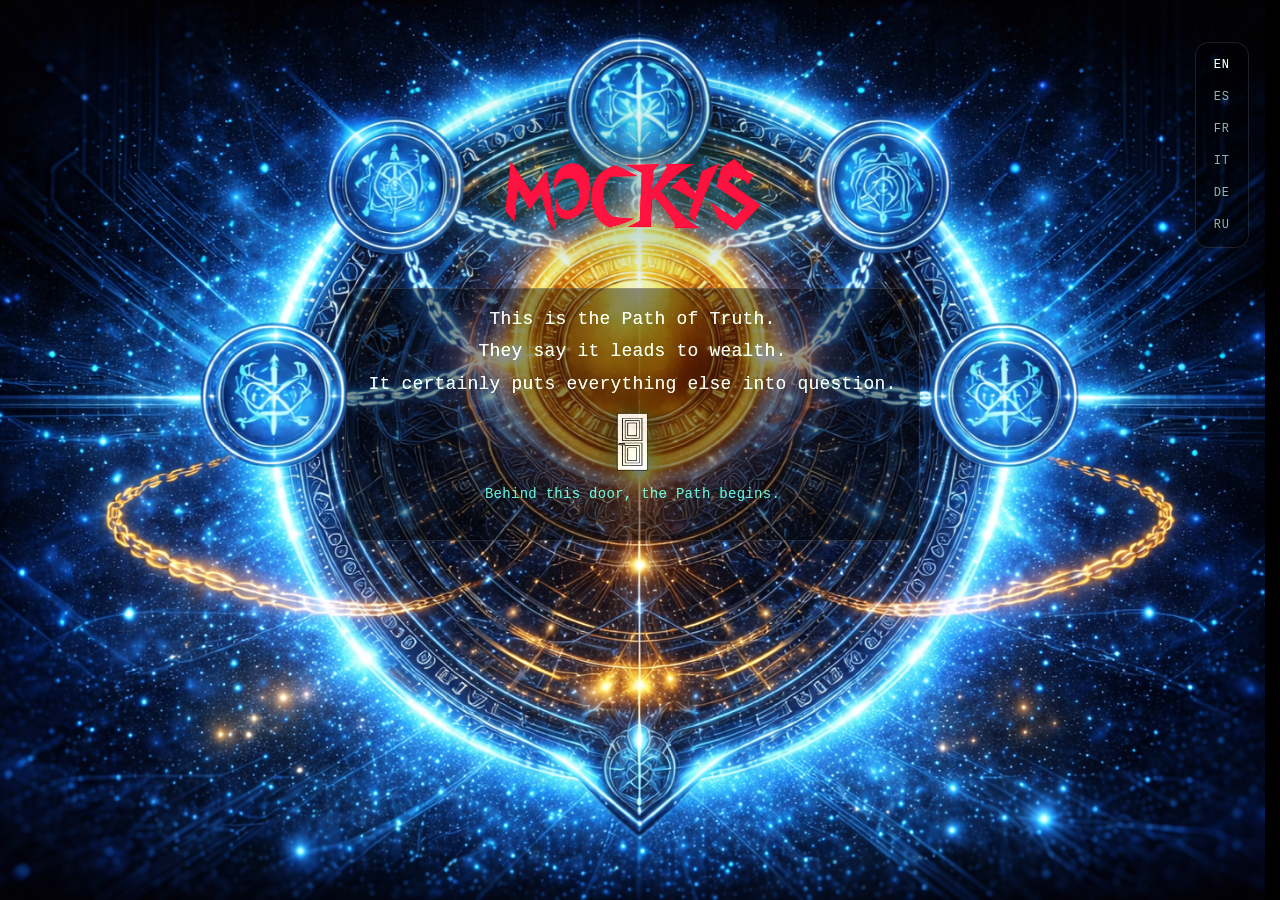
==== commit 108236e6: "Update index.html" ====
--- a/index.html
+++ b/index.html
@@ -48,7 +48,7 @@
       transform: translateY(10px);
     }
 
-    /* LANGUAGE SELECT (top-right, vertical) + FRAME */
+    /* LANGUAGE SELECT (top-right, vertical) */
     .lang-stack{
       position:absolute;
       top:14px;
@@ -143,7 +143,7 @@
       pointer-events:none;
     }
 
-    /* Step 1 trigger as REAL button */
+    /* Step 1 trigger button */
     .door-link{
       margin-top:2px;
       font-family:var(--mono);
@@ -161,9 +161,7 @@
     .door-link:hover{ opacity:1; }
     .door-link:focus{ outline:none; }
 
-    /* ==========================
-       STEP 1: message reveal
-       ========================== */
+    /* STEP 1 message */
     .phase1-msg{
       margin-top:10px;
       text-align:center;
@@ -182,258 +180,48 @@
       transform: translateY(0);
     }
 
-   <!doctype html>
-<html lang="en">
-<head>
-  <meta charset="utf-8" />
-  <meta name="viewport" content="width=device-width,initial-scale=1" />
-  <title>MOCKYS</title>
-
-  <link rel="stylesheet" href="./css/style.css?v=999">
-
-  <style>
     /* ==========================
-       HOMEPAGE – MOCKYS GATE
+       GLITCH HOTSPOT – INVISIBLE ALWAYS
        ========================== */
-
-    .home{
-      filter: brightness(1.25) contrast(1.1);
-      min-height:100vh;
-      display:flex;
-      justify-content:flex-start;
-      align-items:flex-start;
-      padding-top:28px;
-      position:relative;
-      z-index:1;
-    }
-
-    .home-inner{
-      width:100%;
-      display:flex;
-      flex-direction:column;
-      align-items:center;
-      gap:18px;
-      position:relative;
-    }
-
-    /* LOGO */
-    .home-logo{
-      display:flex;
-      justify-content:center;
-      width:100%;
-    }
-    .home-logo img{
-      width:auto;
-      height:320px;
-      max-width:94vw;
-      filter:
-        drop-shadow(0 0 48px rgba(0,0,0,.9))
-        drop-shadow(0 0 24px rgba(102,255,204,.4));
-      transform: translateY(10px);
-    }
-
-    /* LANGUAGE SELECT (top-right, vertical) + FRAME */
-    .lang-stack{
+    #glitchDot.glitch-dot{
       position:absolute;
-      top:14px;
-      right:16px;
-      display:flex;
-      flex-direction:column;
-      gap:8px;
-      z-index:6;
-      user-select:none;
-
-      padding:10px;
-      border-radius:14px;
-      background:rgba(0,0,0,.38);
-      border:1px solid rgba(255,255,255,.10);
-      backdrop-filter: blur(6px);
-      -webkit-backdrop-filter: blur(6px);
-    }
-    .lang-stack button{
-      all:unset;
-      font-family:var(--mono);
-      letter-spacing:0.08em;
-      font-size:12px;
-      line-height:1;
-      padding:6px 8px;
-      border-radius:8px;
-      cursor:pointer;
-      opacity:.55;
-      transition:opacity .12s ease, transform .12s ease;
-    }
-    .lang-stack button:hover{
-      opacity:.85;
-      transform: translateX(-1px);
-    }
-    .lang-stack button.is-active{
-      opacity:1;
-      cursor:default;
-      transform:none;
-    }
-
-    /* CENTRAL GLASS FRAME */
-    .gate-frame{
-      margin-top:-78px;
-      width: fit-content;
-      max-width: 88vw;
-
-      display:flex;
-      flex-direction:column;
-      align-items:center;
-      gap:14px;
-
-      padding:18px 22px;
-      border-radius:18px;
-      background:rgba(0,0,0,.42);
-      border:1px solid rgba(255,255,255,.10);
-      backdrop-filter: blur(7px);
-      -webkit-backdrop-filter: blur(7px);
-
-      position:relative;
-    }
-
-    /* COPY (3 lines) */
-    .gate-copy{
-      text-align:center;
-      display:flex;
-      flex-direction:column;
-      gap:8px;
-    }
-    .gate-copy .line{
-      font-family:var(--mono);
-      font-size:18px;
-      line-height:1.35;
-      text-shadow: 0 0 22px rgba(0,0,0,.75);
-      opacity:.92;
-      transition: opacity .18s ease, transform .18s ease;
-    }
-
-    /* Door */
-    .door-wrap{
-      display:flex;
-      flex-direction:column;
-      align-items:center;
-      gap:10px;
-      position:relative;
-    }
-    .door-icon{
-      width:64px;
-      height:64px;
-      opacity:.78;
-      filter:
-        drop-shadow(0 0 18px rgba(0,0,0,.8))
-        drop-shadow(0 0 10px rgba(102,255,204,.18));
-      pointer-events:none;
-    }
-
-    /* Step 1 trigger as REAL button */
-    .door-link{
-      margin-top:2px;
-      font-family:var(--mono);
-      font-size:14px;
-      letter-spacing:0.02em;
-      opacity:.82;
-      cursor:pointer;
-      transition:opacity .12s ease;
-
-      background:transparent;
-      border:0;
-      padding:0;
-      color: var(--accent);
-    }
-    .door-link:hover{ opacity:1; }
-    .door-link:focus{ outline:none; }
-
-    /* ==========================
-       STEP 1: message reveal
-       ========================== */
-    .phase1-msg{
-      margin-top:10px;
-      text-align:center;
-      font-family:var(--mono);
-      font-size:13px;
-      line-height:1.45;
-      opacity:0;
-      transform: translateY(-4px);
-      transition: opacity .25s ease, transform .25s ease;
-      max-width: 54ch;
-      color: rgba(214,247,231,.88);
-      text-shadow: 0 0 18px rgba(0,0,0,.8);
-    }
-    body.phase1 .phase1-msg{
-      opacity:1;
-      transform: translateY(0);
-    }
-
-   /* ==========================
-   GLITCH HOTSPOT (ancorato alla porta)
-   ========================== */
-
-.glitch-dot{
-  position:absolute;
-
-  /* ✅ accanto alla porta (centro porta) */
-  top: 38px;
-  right: -18px;
-
-  width:18px;
-  height:18px;
-  border-radius:999px;
-
-  opacity:0;
-  pointer-events:none;
-
-  z-index: 50;
-
-  /* invisibile di default */
-  background: transparent;
-}
-
-/* ✅ acceso */
-.glitch-dot.is-on{
-  opacity:1;
-  pointer-events:auto;
-  cursor:pointer;
-
-  /* “quasi invisibile”, ma percepibile */
-  background: rgba(102,255,204,0.08);
-  border: 1px solid rgba(102,255,204,0.18);
-  box-shadow:
-    0 0 14px rgba(102,255,204,0.12),
-    0 0 6px rgba(0,0,0,0.35);
-
-  /* micro instabilità */
-  animation: glitchPulse 1.1s steps(2,end) infinite;
-}
-
-.glitch-dot.is-on:hover{
-  background: rgba(102,255,204,0.14);
-  border-color: rgba(102,255,204,0.30);
-  box-shadow:
-    0 0 20px rgba(102,255,204,0.18),
-    0 0 8px rgba(0,0,0,0.45);
-}
-
-@keyframes glitchPulse{
-  0%{ transform: translate(0,0); }
-  25%{ transform: translate(1px,-1px); }
-  50%{ transform: translate(-1px,1px); }
-  75%{ transform: translate(1px,1px); }
-  100%{ transform: translate(0,0); }
-}
-
-    @keyframes glitchHover{
-      0%   { transform: translate(0, var(--gy)) scale(1.02); }
-      25%  { transform: translate(1px, calc(var(--gy) - 1px)) scale(1.04); }
-      50%  { transform: translate(-1px, calc(var(--gy) + 1px)) scale(1.03); }
-      75%  { transform: translate(1px, calc(var(--gy) + 1px)) scale(1.04); }
-      100% { transform: translate(0, var(--gy)) scale(1.02); }
-    }
-
-    /* ==========================
-       GENESIS PANEL
-       ========================== */
+      top: 38px;
+      right: -18px;
+
+      /* hitbox comoda */
+      width:26px;
+      height:26px;
+      border-radius:999px;
+
+      /* invisibile SEMPRE */
+      opacity: 0 !important;
+      background: transparent !important;
+      border: 0 !important;
+      outline: 0 !important;
+      box-shadow: none !important;
+      animation: none !important;
+      transform: none !important;
+
+      pointer-events: none; /* off di default */
+      z-index: 50;
+    }
+
+    /* ON: cliccabile ma invisibile (anche hover) */
+    body.phase1 #glitchDot.glitch-dot.is-on{
+      opacity: 0 !important;               /* resta invisibile */
+      pointer-events: auto !important;     /* cliccabile */
+      cursor: pointer;
+    }
+    body.phase1 #glitchDot.glitch-dot.is-on:hover{
+      opacity: 0 !important;
+      background: transparent !important;
+      border: 0 !important;
+      outline: 0 !important;
+      box-shadow: none !important;
+      animation: none !important;
+    }
+
+    /* GENESIS PANEL */
     .genesis{
       display:none;
       text-align:center;
@@ -441,7 +229,6 @@
       margin-top: 4px;
     }
     body.genesis .genesis{ display:block; }
-    body.genesis #genesisPanel{ display:block !important; }
 
     .genesis .g-title{
       font-family:var(--mono);
@@ -469,26 +256,27 @@
     }
     .genesis .g-link:hover{ opacity:1; text-decoration:underline; }
 
-    /* when genesis revealed: hide original 3 lines + door text + phase1 message */
+    /* when genesis revealed: hide intro */
     body.genesis .gate-copy{ display:none; }
     body.genesis .door-link{ display:none; }
     body.genesis .phase1-msg{ display:none; }
     body.genesis .door-icon{ opacity:.9; }
 
-    /* Status debug (invisibile di default) */
-    #status {
+    /* debug (off) */
+    #status{
       position: fixed;
       left: 10px;
       bottom: 10px;
       font-family: var(--mono);
       font-size: 11px;
-      opacity: 0;               /* <-- se vuoi vedere debug: metti 1 */
+      opacity: 0; /* metti 1 se vuoi debug */
       pointer-events: none;
       z-index: 9999;
       color: rgba(214,247,231,.8);
       text-shadow: 0 0 12px rgba(0,0,0,.8);
     }
 
+    /* Mobile */
     @media (max-width:700px){
       .home{ padding-top:18px; }
       .home-logo img{ height:190px; transform: translateY(4px); }
@@ -501,14 +289,13 @@
 
       .lang-stack{ top:10px; right:10px; padding:8px; }
       .door-icon{ width:56px; height:56px; }
-
       .phase1-msg{ font-size:12px; max-width: 46ch; }
 
-      .glitch-dot{
-        right:-12px;
-        width:20px;
-        height:20px;
-        --gy: 214px;
+      #glitchDot.glitch-dot{
+        top: 34px;
+        right: -16px;
+        width:24px;
+        height:24px;
       }
     }
   </style>
@@ -544,19 +331,18 @@
         <div class="door-wrap">
           <img class="door-icon" src="./assets/img/icons/door1.png" alt="" aria-hidden="true">
 
-          <!-- ✅ onclick diretto: niente listener da agganciare -->
           <button class="door-link" id="doorLink" type="button" onclick="step1()">
             Behind this door, the Path begins.
           </button>
 
           <div class="phase1-msg" id="phase1Msg"></div>
 
-          <!-- ✅ onclick diretto anche qui -->
+          <!-- glitch point (invisible) -->
           <div id="glitchDot" class="glitch-dot" onclick="step2()" aria-label="glitch point"></div>
 
           <div class="genesis" id="genesisPanel" aria-live="polite">
             <div class="g-title" id="gTitle">This is GENESIS, the first step of the Path of Truth.</div>
-            <div class="g-sub" id="gSub">
+            <div class="g-sub">
               <a class="g-link" id="gLink" href="./second.html">Now you are ready for the second step.</a>
             </div>
           </div>
@@ -568,11 +354,9 @@
   </div>
 
   <script>
-    // ---- STATE ----
     const DEFAULT_LANG = "en";
     const STORAGE_KEY = "mockys_lang";
 
-    // ---- TEXTS ----
     const lines = {
       en: ["This is the Path of Truth.","They say it leads to wealth.","It certainly puts everything else into question."],
       it: ["Questa è la Via della Verità.","Dicono che conduca alla ricchezza.","Di sicuro mette in crisi tutto il resto."],
@@ -623,7 +407,6 @@
       fr:"./second.html", de:"./second.html", ru:"./second.html"
     };
 
-    // ---- ELEMENTS ----
     const l1 = document.getElementById("l1");
     const l2 = document.getElementById("l2");
     const l3 = document.getElementById("l3");
@@ -645,7 +428,6 @@
       });
     }
 
-    // ✅ global (serve per onclick)
     window.setLang = function(lang){
       const L = lines[lang] ? lang : DEFAULT_LANG;
 
@@ -670,7 +452,6 @@
       statusEl.textContent = "lang=" + L;
     };
 
-    // ✅ global (onclick)
     window.step1 = function(){
       if (document.body.classList.contains("genesis")) return;
 
@@ -679,13 +460,10 @@
       const L = getSavedLang();
       phase1MsgEl.textContent = phase1Text[L] || phase1Text[DEFAULT_LANG];
 
-      // accende punto
       glitchDotEl.classList.add("is-on");
-
       statusEl.textContent = "phase1 ON";
     };
 
-    // ✅ global (onclick)
     window.step2 = function(){
       if (!document.body.classList.contains("phase1")) return;
 
@@ -696,7 +474,6 @@
       gLinkEl.textContent  = genesisLinkText[L] || genesisLinkText[DEFAULT_LANG];
       gLinkEl.href         = secondStepHref[L] || secondStepHref[DEFAULT_LANG];
 
-      // spegne punto
       glitchDotEl.classList.remove("is-on");
       glitchDotEl.style.pointerEvents = "none";
       glitchDotEl.style.opacity = "0";
@@ -704,296 +481,7 @@
       statusEl.textContent = "genesis ON";
     };
 
-    // init
     window.setLang(getSavedLang());
   </script>
 </body>
 </html>
-
-
-    @keyframes glitchHover{
-      0%   { transform: translate(0, var(--gy)) scale(1.02); }
-      25%  { transform: translate(1px, calc(var(--gy) - 1px)) scale(1.04); }
-      50%  { transform: translate(-1px, calc(var(--gy) + 1px)) scale(1.03); }
-      75%  { transform: translate(1px, calc(var(--gy) + 1px)) scale(1.04); }
-      100% { transform: translate(0, var(--gy)) scale(1.02); }
-    }
-
-    /* ==========================
-       GENESIS PANEL
-       ========================== */
-    .genesis{
-      display:none;
-      text-align:center;
-      max-width: 60ch;
-      margin-top: 4px;
-    }
-    body.genesis .genesis{ display:block; }
-    body.genesis #genesisPanel{ display:block !important; }
-
-    .genesis .g-title{
-      font-family:var(--mono);
-      font-size:16px;
-      line-height:1.35;
-      opacity:.95;
-      text-shadow: 0 0 22px rgba(0,0,0,.75);
-    }
-    .genesis .g-sub{
-      margin-top:8px;
-      font-family:var(--mono);
-      font-size:13px;
-      line-height:1.45;
-      opacity:.86;
-      text-shadow: 0 0 18px rgba(0,0,0,.75);
-    }
-    .genesis .g-link{
-      display:inline-block;
-      margin-top:8px;
-      font-family:var(--mono);
-      font-size:13px;
-      opacity:.92;
-      cursor:pointer;
-      text-decoration:none;
-    }
-    .genesis .g-link:hover{ opacity:1; text-decoration:underline; }
-
-    /* when genesis revealed: hide original 3 lines + door text + phase1 message */
-    body.genesis .gate-copy{ display:none; }
-    body.genesis .door-link{ display:none; }
-    body.genesis .phase1-msg{ display:none; }
-    body.genesis .door-icon{ opacity:.9; }
-
-    /* Status debug (invisibile di default) */
-    #status {
-      position: fixed;
-      left: 10px;
-      bottom: 10px;
-      font-family: var(--mono);
-      font-size: 11px;
-      opacity: 0;               /* <-- se vuoi vedere debug: metti 1 */
-      pointer-events: none;
-      z-index: 9999;
-      color: rgba(214,247,231,.8);
-      text-shadow: 0 0 12px rgba(0,0,0,.8);
-    }
-
-    @media (max-width:700px){
-      .home{ padding-top:18px; }
-      .home-logo img{ height:190px; transform: translateY(4px); }
-
-      .gate-frame{
-        margin-top:-32px;
-        padding:14px 16px;
-      }
-      .gate-copy .line{ font-size:15px; }
-
-      .lang-stack{ top:10px; right:10px; padding:8px; }
-      .door-icon{ width:56px; height:56px; }
-
-      .phase1-msg{ font-size:12px; max-width: 46ch; }
-
-      .glitch-dot{
-        right:-12px;
-        width:20px;
-        height:20px;
-        --gy: 214px;
-      }
-    }
-  </style>
-</head>
-
-<body>
-  <div id="status"></div>
-
-  <div class="home">
-    <div class="home-inner">
-
-      <div class="lang-stack" aria-label="Language selector">
-        <button type="button" data-lang="en" onclick="setLang('en')">EN</button>
-        <button type="button" data-lang="es" onclick="setLang('es')">ES</button>
-        <button type="button" data-lang="fr" onclick="setLang('fr')">FR</button>
-        <button type="button" data-lang="it" onclick="setLang('it')">IT</button>
-        <button type="button" data-lang="de" onclick="setLang('de')">DE</button>
-        <button type="button" data-lang="ru" onclick="setLang('ru')">RU</button>
-      </div>
-
-      <div class="home-logo">
-        <img src="./assets/img/logo-mockys.png" alt="MOCKYS">
-      </div>
-
-      <div class="gate-frame" aria-live="polite">
-
-        <div class="gate-copy" id="gateCopy">
-          <div class="line" id="l1">This is the Path of Truth.</div>
-          <div class="line" id="l2">They say it leads to wealth.</div>
-          <div class="line" id="l3">It certainly puts everything else into question.</div>
-        </div>
-
-        <div class="door-wrap">
-          <img class="door-icon" src="./assets/img/icons/door1.png" alt="" aria-hidden="true">
-
-          <!-- ✅ onclick diretto: niente listener da agganciare -->
-          <button class="door-link" id="doorLink" type="button" onclick="step1()">
-            Behind this door, the Path begins.
-          </button>
-
-          <div class="phase1-msg" id="phase1Msg"></div>
-
-          <!-- ✅ onclick diretto anche qui -->
-          <div id="glitchDot" class="glitch-dot" onclick="step2()" aria-label="glitch point"></div>
-
-          <div class="genesis" id="genesisPanel" aria-live="polite">
-            <div class="g-title" id="gTitle">This is GENESIS, the first step of the Path of Truth.</div>
-            <div class="g-sub" id="gSub">
-              <a class="g-link" id="gLink" href="./second.html">Now you are ready for the second step.</a>
-            </div>
-          </div>
-        </div>
-
-      </div>
-
-    </div>
-  </div>
-
-  <script>
-    // ---- STATE ----
-    const DEFAULT_LANG = "en";
-    const STORAGE_KEY = "mockys_lang";
-
-    // ---- TEXTS ----
-    const lines = {
-      en: ["This is the Path of Truth.","They say it leads to wealth.","It certainly puts everything else into question."],
-      it: ["Questa è la Via della Verità.","Dicono che conduca alla ricchezza.","Di sicuro mette in crisi tutto il resto."],
-      es: ["Este es el Camino de la Verdad.","Dicen que conduce a la riqueza.","Sin duda pone todo lo demás en cuestión."],
-      fr: ["Voici la Voie de la Vérité.","On dit qu’elle mène à la richesse.","Elle remet certainement tout le reste en question."],
-      de: ["Dies ist der Weg der Wahrheit.","Man sagt, er führe zum Reichtum.","Alles andere stellt er infrage."],
-      ru: ["Это Путь Истины.","Говорят, он ведёт к богатству.","Всё остальное он ставит под сомнение."]
-    };
-
-    const doorText = {
-      en:"Behind this door, the Path begins.",
-      it:"Dietro questa porta inizia la Via.",
-      es:"Detrás de esta puerta comienza el Camino.",
-      fr:"Derrière cette porte commence la Voie.",
-      de:"Hinter dieser Tür beginnt der Weg.",
-      ru:"За этой дверью начинается Путь."
-    };
-
-    const phase1Text = {
-      en:"Now you’re on the Path. If everything feels normal… it’s because you’re not looking in the right place.",
-      it:"Adesso sei sulla Via. Se tutto ti sembra normale... è perché non stai guardando nel punto giusto.",
-      es:"Ahora estás en el Camino. Si todo te parece normal… es porque no estás mirando en el lugar correcto.",
-      fr:"Tu es maintenant sur la Voie. Si tout te paraît normal… c’est que tu ne regardes pas au bon endroit.",
-      de:"Jetzt bist du auf dem Weg. Wenn alles normal wirkt… liegt es daran, dass du nicht an der richtigen Stelle hinsiehst.",
-      ru:"Теперь ты на Пути. Если всё кажется обычным… значит, ты смотришь не туда."
-    };
-
-    const genesisTitle = {
-      en:"This is GENESIS, the first step of the Path of Truth.",
-      it:"Questa è la GENESI, il primo passo della Via della Verità.",
-      es:"Esto es GÉNESIS, el primer paso del Camino de la Verdad.",
-      fr:"Voici la GENÈSE, la première étape de la Voie de la Vérité.",
-      de:"Dies ist GENESIS, der erste Schritt auf dem Weg der Wahrheit.",
-      ru:"Это ГЕНЕЗИС, первый шаг на Пути Истины."
-    };
-
-    const genesisLinkText = {
-      en:"Now you are ready for the second step.",
-      it:"Adesso sei pronto per il secondo passo.",
-      es:"Ahora estás listo para el segundo paso.",
-      fr:"Tu es maintenant prêt pour la deuxième étape.",
-      de:"Jetzt bist du bereit für den zweiten Schritt.",
-      ru:"Теперь ты готов ко второму шагу."
-    };
-
-    const secondStepHref = {
-      en:"./second.html", it:"./second.html", es:"./second.html",
-      fr:"./second.html", de:"./second.html", ru:"./second.html"
-    };
-
-    // ---- ELEMENTS ----
-    const l1 = document.getElementById("l1");
-    const l2 = document.getElementById("l2");
-    const l3 = document.getElementById("l3");
-    const doorLinkEl  = document.getElementById("doorLink");
-    const phase1MsgEl = document.getElementById("phase1Msg");
-    const glitchDotEl = document.getElementById("glitchDot");
-    const gTitleEl = document.getElementById("gTitle");
-    const gLinkEl  = document.getElementById("gLink");
-    const statusEl = document.getElementById("status");
-
-    function getSavedLang(){
-      try { return localStorage.getItem(STORAGE_KEY) || DEFAULT_LANG; }
-      catch(e){ return DEFAULT_LANG; }
-    }
-
-    function setActiveButton(lang){
-      document.querySelectorAll(".lang-stack button").forEach(b => {
-        b.classList.toggle("is-active", b.dataset.lang === lang);
-      });
-    }
-
-    // ✅ global (serve per onclick)
-    window.setLang = function(lang){
-      const L = lines[lang] ? lang : DEFAULT_LANG;
-
-      l1.textContent = lines[L][0];
-      l2.textContent = lines[L][1];
-      l3.textContent = lines[L][2];
-
-      doorLinkEl.textContent = doorText[L] || doorText[DEFAULT_LANG];
-
-      if (document.body.classList.contains("phase1")) {
-        phase1MsgEl.textContent = phase1Text[L] || phase1Text[DEFAULT_LANG];
-      }
-
-      gTitleEl.textContent = genesisTitle[L] || genesisTitle[DEFAULT_LANG];
-      gLinkEl.textContent  = genesisLinkText[L] || genesisLinkText[DEFAULT_LANG];
-      gLinkEl.href         = secondStepHref[L] || secondStepHref[DEFAULT_LANG];
-
-      document.documentElement.lang = L;
-      setActiveButton(L);
-
-      try { localStorage.setItem(STORAGE_KEY, L); } catch(e){}
-      statusEl.textContent = "lang=" + L;
-    };
-
-    // ✅ global (onclick)
-    window.step1 = function(){
-      if (document.body.classList.contains("genesis")) return;
-
-      document.body.classList.add("phase1");
-
-      const L = getSavedLang();
-      phase1MsgEl.textContent = phase1Text[L] || phase1Text[DEFAULT_LANG];
-
-      // accende punto
-      glitchDotEl.classList.add("is-on");
-
-      statusEl.textContent = "phase1 ON";
-    };
-
-    // ✅ global (onclick)
-    window.step2 = function(){
-      if (!document.body.classList.contains("phase1")) return;
-
-      document.body.classList.add("genesis");
-
-      const L = getSavedLang();
-      gTitleEl.textContent = genesisTitle[L] || genesisTitle[DEFAULT_LANG];
-      gLinkEl.textContent  = genesisLinkText[L] || genesisLinkText[DEFAULT_LANG];
-      gLinkEl.href         = secondStepHref[L] || secondStepHref[DEFAULT_LANG];
-
-      // spegne punto
-      glitchDotEl.classList.remove("is-on");
-      glitchDotEl.style.pointerEvents = "none";
-      glitchDotEl.style.opacity = "0";
-
-      statusEl.textContent = "genesis ON";
-    };
-
-    // init
-    window.setLang(getSavedLang());
-  </script>
-</body>
-</html>
